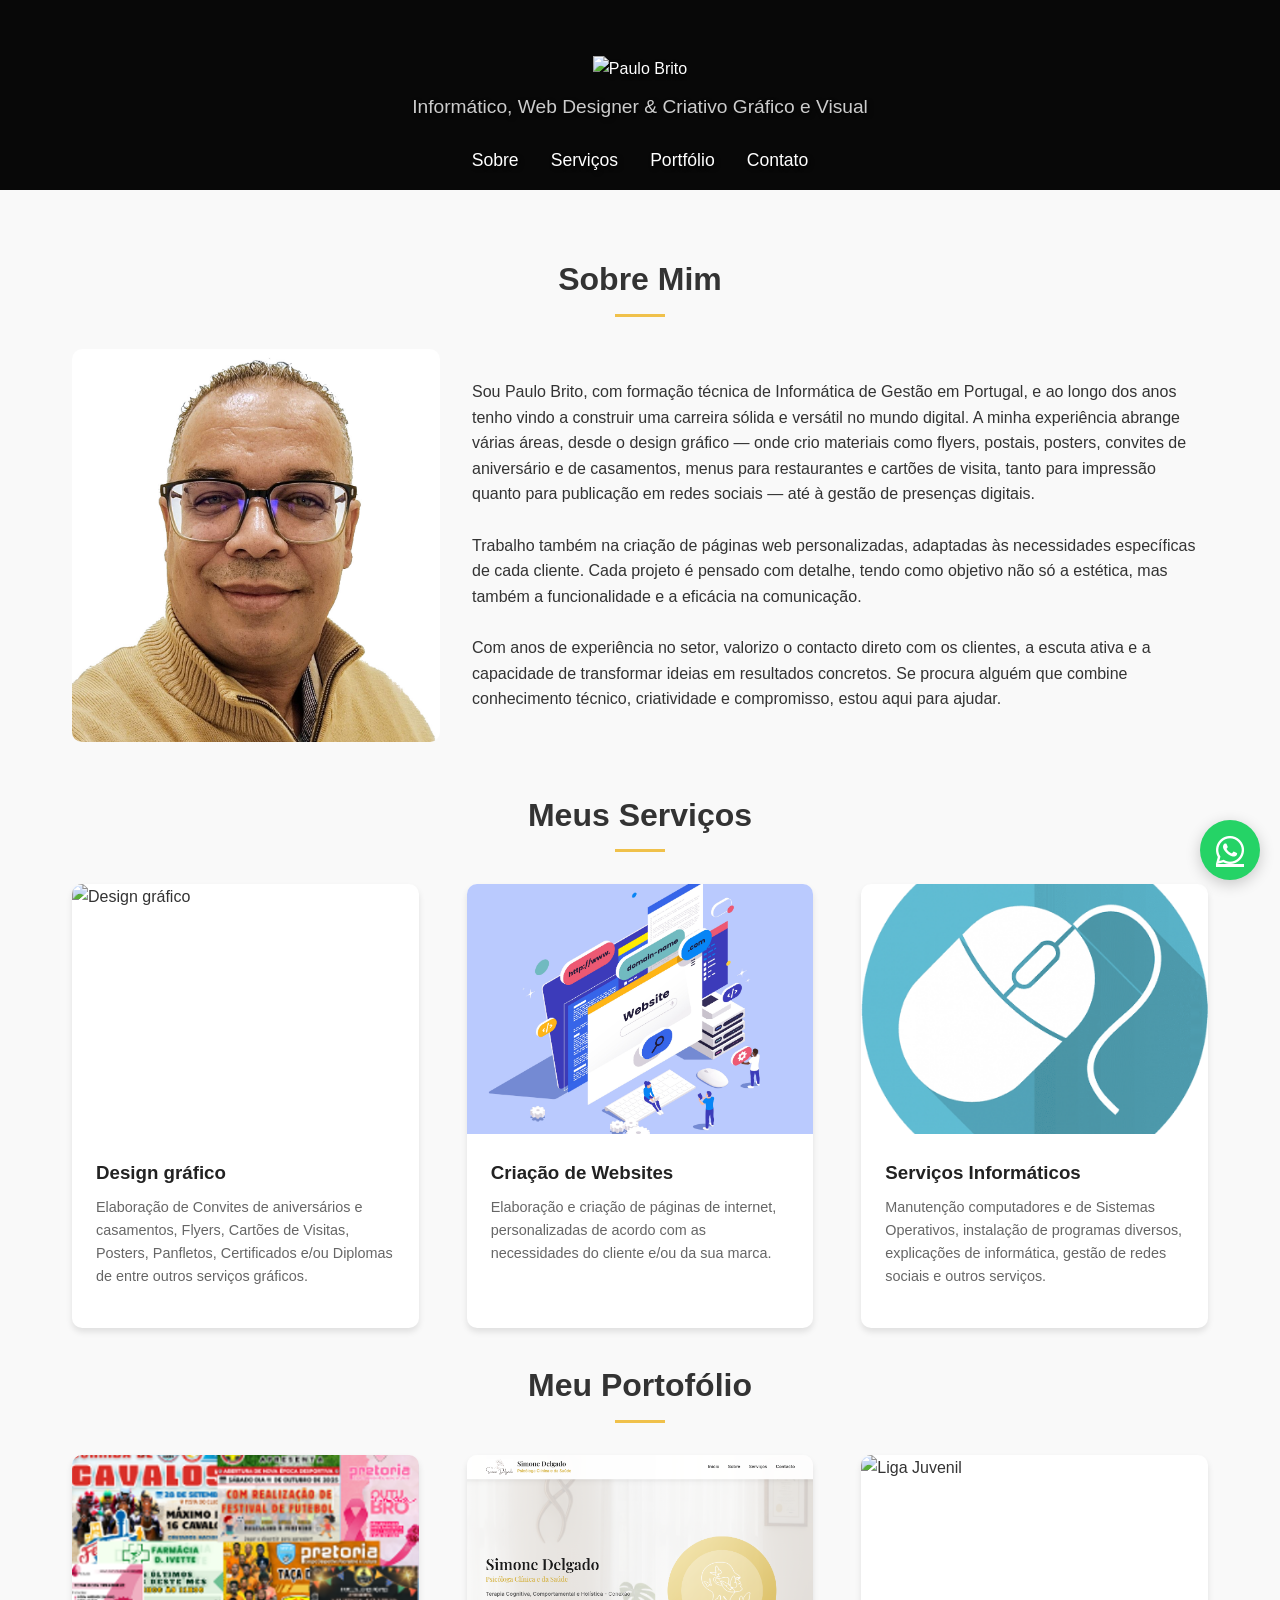
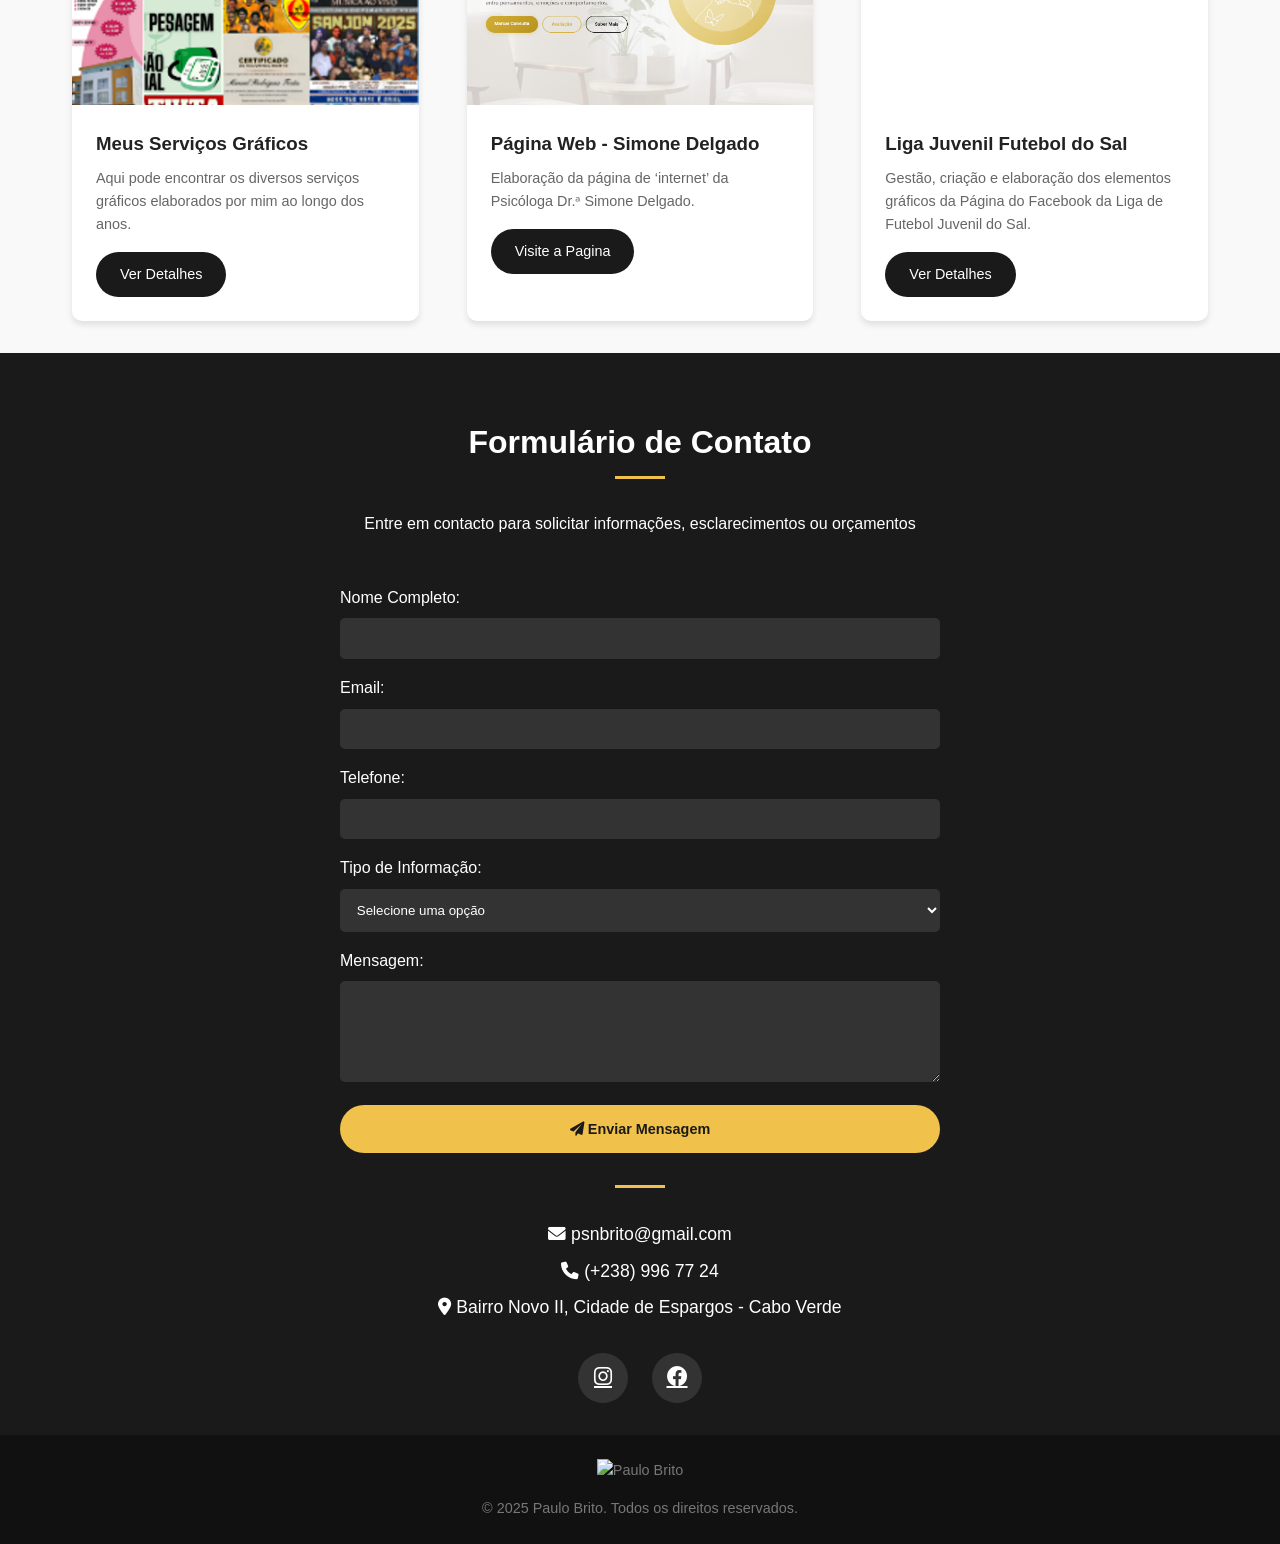
==== index.html @ 71ac5708 "Add files via upload" ====
<!DOCTYPE html>
<html lang="pt-BR">
<head>
    <link rel="icon" type="image/png" href="image/Logo PB Branco.png">
    <meta charset="UTF-8">
    <meta name="viewport" content="width=device-width, initial-scale=1.0">
    <title>Paulo Brito - Técnico de informática</title>
    <link rel="stylesheet" href="https://cdnjs.cloudflare.com/ajax/libs/font-awesome/6.0.0-beta3/css/all.min.css">
    <style>
        * {
            margin: 0;
            padding: 0;
            box-sizing: border-box;
        }

        body {
            font-family: 'Segoe UI', Tahoma, Geneva, Verdana, sans-serif;
            line-height: 1.6;
            color: #333;
            background-color: #f9f9f9;
        }

        header {
            background-color: #1a1a1a;
            color: #fff;
            padding: 1rem 0;
            text-align: center;
			background-image: linear-gradient(rgba(0,0,0,0.7), rgba(0,0,0,0.7)), url('https://images.unsplash.com/photo-1517180102446-f3ece451e9d8?ixlib=rb-4.0.3&auto=format&fit=crop&w=1920&q=80');
			background-size: cover;
			background-position: center;
			background-attachment: fixed;
			background-repeat: no-repeat;
        }

        .header-content {
            max-width: 1200px;
            margin: 0 auto;
            padding: 0 1rem;
		    position: relative;
			z-index: 2;
			text-shadow: 2px 2px 4px rgba(0,0,0,0.8);
        }
		/* Estilos adicionais para o formulário */
			.contact-form input:focus,
			.contact-form select:focus,
			.contact-form textarea:focus {
			outline: 2px solid #f0c14b;
			background-color: #444 !important;
		}

		.contact-form button:hover {
			background-color: #e0b143 !important;
			transform: translateY(-2px);
			transition: all 0.3s ease;
		}

		/* Mensagem de sucesso do Formspree */
		.formspree-success {
			background-color: #4CAF50;
			color: white;
			padding: 1rem;
			border-radius: 5px;
			margin-top: 1rem;
		}
        h1 {
            font-size: 2.5rem;
            margin-bottom: 0.5rem;
            font-weight: 300;
            letter-spacing: 2px;
        }

        .subtitle {
            font-size: 1.2rem;
            color: #ccc;
            margin-bottom: 1.5rem;
        }

        nav ul {
            display: flex;
            justify-content: center;
            list-style: none;
            gap: 2rem;
        }

        nav a {
            color: #fff;
            text-decoration: none;
            font-size: 1.1rem;
            transition: color 0.3s;
        }

        nav a:hover {
            color: #f0c14b;
        }

        .container {
            max-width: 1200px;
            margin: 0 auto;
            padding: 2rem;
        }

        .section-title {
            text-align: center;
            font-size: 2rem;
            margin: 2rem 0 2rem;
            position: relative;
        }

        .section-title:after {
            content: '';
            display: block;
            width: 50px;
            height: 3px;
            background-color: #f0c14b;
            margin: 0.5rem auto;
        }

        .about-section {
            display: flex;
            align-items: center;
            gap: 2rem;
            margin-bottom: 3rem;
        }

        .about-image {
            flex: 1;
            border-radius: 10px;
            overflow: hidden;
        }

        .about-image img {
            width: 125%;
            height: auto;
            display: block;
        }

        .about-text {
            flex: 2;
        }
		
		.portfolio-grid {
            display: grid;
            grid-template-columns: repeat(auto-fill, minmax(300px, 1fr));
            gap: 3rem;
        }

        .portfolio-item {
            background-color: #fff;
            border-radius: 10px;
            overflow: hidden;
            box-shadow: 0 4px 6px rgba(0, 0, 0, 0.1);
            transition: transform 0.3s;
        }

        .portfolio-item:hover {
            transform: translateY(-5px);
        }

        .portfolio-image {
            height: 250px;
            overflow: hidden;
        }

        .portfolio-image img {
            width: 100%;
            height: 100%;
            object-fit: cover;
            transition: transform 0.5s;
        }

        .portfolio-item:hover .portfolio-image img {
            transform: scale(1.05);
        }

        .portfolio-info {
            padding: 1.5rem;
        }

        .portfolio-info h3 {
            margin-bottom: 0.5rem;
            color: #222;
        }

        .portfolio-info p {
            color: #666;
            font-size: 0.9rem;
            margin-bottom: 1rem;
        }

        .btn {
            display: inline-block;
            background-color: #1a1a1a;
            color: #fff;
            padding: 0.7rem 1.5rem;
            border-radius: 50px;
            text-decoration: none;
            font-size: 0.9rem;
            transition: background-color 0.3s;
        }

        .btn:hover {
            background-color: #f0c14b;
        }

        .contact-section {
            background-color: #1a1a1a;
            color: #fff;
            padding: 0rem 0;
            text-align: center;
        }

        .contact-info {
            margin-bottom: 2rem;
        }

        .contact-info p {
            margin-bottom: 0.5rem;
            font-size: 1.1rem;
        }

        .social-links {
            display: flex;
            justify-content: center;
            gap: 1.5rem;
            margin-top: 1.5rem;
        }

        .social-links a {
            display: inline-flex;
            align-items: center;
            justify-content: center;
            width: 50px;
            height: 50px;
            border-radius: 50%;
            background-color: #333;
            color: #fff;
            font-size: 1.3rem;
            transition: background-color 0.3s, transform 0.3s;
        }

        .social-links a:hover {
            background-color: #f0c14b;
            transform: translateY(-3px);
        }
		
        /* WhatsApp Float */
        .whatsapp-float {
            position: fixed;
            bottom: 20px;
            right: 20px;
            background: #25d366;
            color: white;
            width: 60px;
            height: 60px;
            border-radius: 50%;
            display: flex;
            align-items: center;
            justify-content: center;
            font-size: 2rem;
            box-shadow: 0 4px 15px rgba(0,0,0,0.2);
            transition: all 0.3s ease;
            z-index: 999;
        }
        
        .whatsapp-float:hover {
            transform: scale(1.1);
            box-shadow: 0 6px 20px rgba(0,0,0,0.3);
        }
        footer {
            background-color: #111;
            color: #777;
            text-align: center;
            padding: 1.5rem 0;
            font-size: 0.9rem;
        }

        @media (max-width: 768px) {
            .about-section {
                flex-direction: column;
            }

            nav ul {
                flex-direction: column;
                gap: 1rem;
            }

            .portfolio-grid {
                grid-template-columns: 1fr;
            }
        }

        /* Modal para imagens */
        .modal {
            display: none;
            position: fixed;
            z-index: 1000;
            left: 0;
            top: 0;
            width: 100%;
            height: 100%;
            background-color: rgba(0, 0, 0, 0.9);
        }

        .modal-content {
            margin: auto;
            display: block;
            max-width: 80%;
            max-height: 80%;
        }

        .close {
            position: absolute;
            top: 15px;
            right: 35px;
            color: #f1f1f1;
            font-size: 40px;
            font-weight: bold;
            cursor: pointer;
        }
		
    </style>
</head>
<body>
    <header>
		<div style="height: 40px;"></div>
        <div class="header-content">
           <img src="image/Logo PB Branco.png" alt="Paulo Brito" style="height: 200px; margin-bottom: 10px;">
            <p class="subtitle">Informático, Web Designer & Criativo Gráfico e Visual</p>
            <nav>
                <ul>
                    <li><a href="#about">Sobre</a></li>
                    <li><a href="#Serviços">Serviços</a></li>					
                    <li><a href="#portfolio">Portfólio</a></li>
                    <li><a href="#contact">Contato</a></li>
                </ul>
            </nav>
        </div>
    </header>

    <div class="container">
        <section id="about">
            <h2 class="section-title">Sobre Mim</h2>
            <div class="about-section">
                <div class="about-image">
                    <img src="image/paulo.jpg" alt="Paulo Brito">
                </div>
                <div class="about-text">
                    <p>Sou Paulo Brito, com formação técnica de Informática de Gestão em Portugal, e ao longo dos anos tenho vindo a construir uma carreira sólida e versátil no mundo digital. A minha experiência abrange várias áreas, desde o design gráfico — onde crio materiais como flyers, postais, posters, convites de aniversário e de casamentos, menus para restaurantes e cartões de visita, tanto para impressão quanto para publicação em redes sociais — até à gestão de presenças digitais.</p></br> 
                    <p>Trabalho também na criação de páginas web personalizadas, adaptadas às necessidades específicas de cada cliente. Cada projeto é pensado com detalhe, tendo como objetivo não só a estética, mas também a funcionalidade e a eficácia na comunicação.</p></br> 
                    <p>Com anos de experiência no setor, valorizo o contacto direto com os clientes, a escuta ativa e a capacidade de transformar ideias em resultados concretos. Se procura alguém que combine conhecimento técnico, criatividade e compromisso, estou aqui para ajudar.</p>
                </div>
            </div>
        </section>
		
        <section id="Serviços">
            <h2 class="section-title">Meus Serviços</h2>
            <div class="portfolio-grid">
                <!-- Item 1 -->
                <div class="portfolio-item">
                    <div class="portfolio-image">
                        <img src="image/Design.png" alt="Design gráfico" class="portfolio-img">
                    </div>
                    <div class="portfolio-info">
                        <h3>Design gráfico</h3>
                        <p>Elaboração de Convites de aniversários e casamentos, Flyers, Cartões de Visitas, Posters, Panfletos, Certificados e/ou Diplomas de entre outros serviços gráficos.</p>
                    </div>
                </div>

                <!-- Item 2  -->
                <div class="portfolio-item">
                    <div class="portfolio-image">
                        <img src="image/webpages.jpg" alt="Páginas Web" class="portfolio-img">
                    </div>
                    <div class="portfolio-info">
                        <h3>Criação de Websites</h3>
                        <p>Elaboração e criação de páginas de internet, personalizadas de acordo com as necessidades do cliente e/ou da sua marca.</p>
                    </div>
                </div>

                <!-- Item 3  -->
                <div class="portfolio-item">
                    <div class="portfolio-image">
                        <img src="image/inforservice.png" alt="Serviços Informáticos" class="portfolio-img">
                    </div>
                    <div class="portfolio-info">
                        <h3>Serviços Informáticos</h3>
                        <p>Manutenção computadores e de Sistemas Operativos, instalação de programas diversos, explicações de informática, gestão de redes sociais e outros serviços.</p>
                    </div>
                </div>
            </div> 
        </section>	

		<section id="portfolio">
            <h2 class="section-title">Meu Portofólio</h2>
            <div class="portfolio-grid">
                <!-- Item 1  -->
                <div class="portfolio-item">
                    <div class="portfolio-image">
                        <img src="image/grafismopb.png" alt="Meus trabalhos" class="portfolio-img">
                    </div>
                    <div class="portfolio-info">
                        <h3>Meus Serviços Gráficos</h3>
                        <p>Aqui pode encontrar os diversos serviços gráficos elaborados por mim ao longo dos anos.</p>
                        <a href="portofolio.html?id=portofolio" class="btn">Ver Detalhes</a>
                    </div>
                </div>

                <!-- Item 2  -->
                <div class="portfolio-item">
                    <div class="portfolio-image">
                        <img src="image/websimone.png" alt="Simone Delgado" class="portfolio-img">
                    </div>
                    <div class="portfolio-info">
                        <h3>Página Web - Simone Delgado</h3>
                        <p>Elaboração da página de ‘internet’ da Psicóloga Dr.ᵃ Simone Delgado.</p>
                        <a href="https://simonedelgado.cv/" class="btn">Visite a Pagina</a>
                    </div>
                </div>

                <!-- Item 3  -->
                <div class="portfolio-item">
                    <div class="portfolio-image">
                        <img src="image/Logo Liga.jpg" alt="Liga Juvenil" class="portfolio-img">
                    </div>
                    <div class="portfolio-info">
                        <h3>Liga Juvenil Futebol do Sal</h3>
                        <p>Gestão, criação e elaboração dos elementos gráficos da Página do Facebook da Liga de Futebol Juvenil do Sal.</p>
                        <a href="https://www.facebook.com/ligafuteboljuvenilsal" class="btn">Ver Detalhes</a>
                    </div>
                </div>
            </div> 
        </section>
    </div>

	<section id="contact" class="contact-section">
        <div class="container">
            <h2 class="section-title">Formulário de Contato</h2>
            <p class="section-subtitle">Entre em contacto para solicitar informações, esclarecimentos ou orçamentos</p>			
		<div class="contact-form" style="margin-top: 3rem; max-width: 600px; margin-left: auto; margin-right: auto;">
		<form action="https://formspree.io/f/myzndnkz" method="POST">
			<div class="form-group" style="margin-bottom: 1rem; text-align: left;">
				<label for="nome" style="display: block; margin-bottom: 0.5rem; color: #fff;">Nome Completo:</label>
				<input type="text" id="nome" name="nome" required style="width: 100%; padding: 0.8rem; border: none; border-radius: 5px; background-color: #333; color: #fff;">
			</div>

			<div class="form-group" style="margin-bottom: 1rem; text-align: left;">
				<label for="email" style="display: block; margin-bottom: 0.5rem; color: #fff;">Email:</label>
				<input type="email" id="email" name="email" required style="width: 100%; padding: 0.8rem; border: none; border-radius: 5px; background-color: #333; color: #fff;">
			</div>
			
			<div class="form-group" style="margin-bottom: 1rem; text-align: left;">
				<label for="telefone" style="display: block; margin-bottom: 0.5rem; color: #fff;">Telefone:</label>
				<input type="tel" id="telefone" name="telefone" 
					   required 
					   style="width: 100%; padding: 0.8rem; border: none; border-radius: 5px; background-color: #333; color: #fff;">
			</div>

			<div class="form-group" style="margin-bottom: 1rem; text-align: left;">
				<label for="tipo" style="display: block; margin-bottom: 0.5rem; color: #fff;">Tipo de Informação:</label>
				<select id="tipo" name="tipo" required style="width: 100%; padding: 0.8rem; border: none; border-radius: 5px; background-color: #333; color: #fff;">
					<option value="">Selecione uma opção</option>
					<option value="Design Gráfico">Design Gráfico</option>
					<option value="Webpages Design">Webpages Design</option>
					<option value="Serviços Informáticos">Serviços Informáticos</option>
					<option value="Outros">Outros</option>
				</select>
			</div>

			<div class="form-group" style="margin-bottom: 1rem; text-align: left;">
				<label for="mensagem" style="display: block; margin-bottom: 0.5rem; color: #fff;">Mensagem:</label>
				<textarea id="mensagem" name="mensagem" required rows="5" style="width: 100%; padding: 0.8rem; border: none; border-radius: 5px; background-color: #333; color: #fff; resize: vertical;"></textarea>
			</div>

			<button type="submit" class="btn" style="background-color: #f0c14b; color: #1a1a1a; border: none; cursor: pointer; font-weight: bold; width: 100%; padding: 1rem;">
				<i class="fas fa-paper-plane"></i> Enviar Mensagem
			</button>
		</form>
		<h2 class="section-title"></h2>
            <div class="contact-info">
                <p><i class="fas fa-envelope"></i> psnbrito@gmail.com</p>
                <p><i class="fas fa-phone"></i> (+238) 996 77 24</p>
                <p><i class="fas fa-map-marker-alt"></i> Bairro Novo II, Cidade de Espargos - Cabo Verde</p>
            </div>
            <div class="social-links">
                <a href="https://instagram.com/__paulo_brito__" title="Instagram"><i class="fab fa-instagram"></i></a>
                <a href="https://www.facebook.com/britopaulo23" title="Facebook"><i class="fab fa-facebook"></i></a>
	</div>
        </div>
    </section>	
	
    <footer>
        <img src="image/Logo PB Branco.png" alt="Paulo Brito" style="height: 40px; margin-bottom: 15px;">
        <p>&copy; 2025 Paulo Brito. Todos os direitos reservados.</p>
    </footer>
	
    <!-- WhatsApp Float -->
    <a href="https://wa.me/+2389967724" class="whatsapp-float" target="_blank" aria-label="WhatsApp">
        <i class="fab fa-whatsapp"></i>
    </a>

    <!-- Modal para ampliar imagens -->
    <div id="imageModal" class="modal">
        <span class="close">&times;</span>
        <img class="modal-content" id="modalImage">
    </div>

    <script>
        // Modal para ampliar imagens
        const modal = document.getElementById("imageModal");
        const modalImg = document.getElementById("modalImage");
        const portfolioImages = document.querySelectorAll(".portfolio-img");
        const closeBtn = document.getElementsByClassName("close")[0];

        portfolioImages.forEach(img => {
            img.addEventListener("click", function() {
                modal.style.display = "block";
                modalImg.src = this.src;
            });
        });

        closeBtn.addEventListener("click", function() {
            modal.style.display = "none";
        });

        // Fechar modal clicando fora da imagem
        window.addEventListener("click", function(event) {
            if (event.target == modal) {
                modal.style.display = "none";
            }
        });

        // Smooth scroll para navegação
        document.querySelectorAll('a[href^="#"]').forEach(anchor => {
            anchor.addEventListener('click', function (e) {
                e.preventDefault();
                document.querySelector(this.getAttribute('href')).scrollIntoView({
                    behavior: 'smooth'
                });
            });
        });
    </script>
</body>
</html>
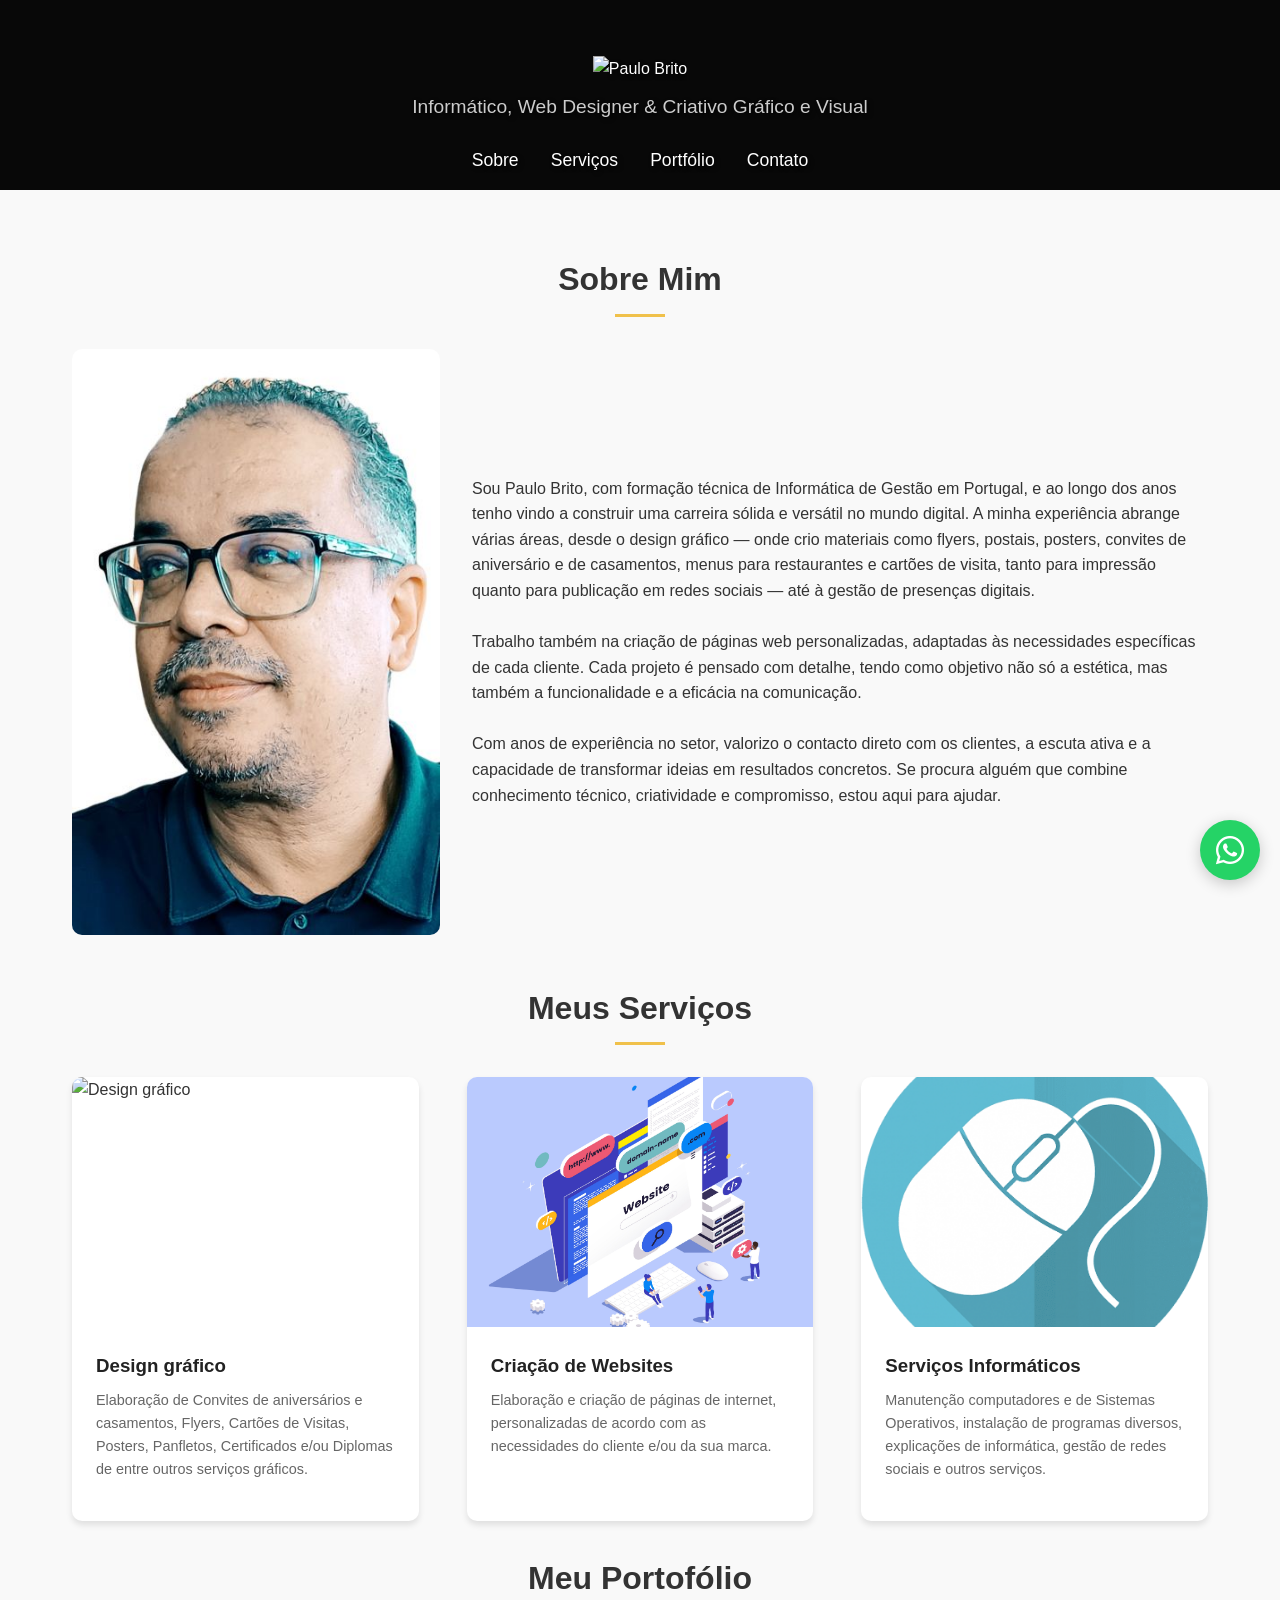
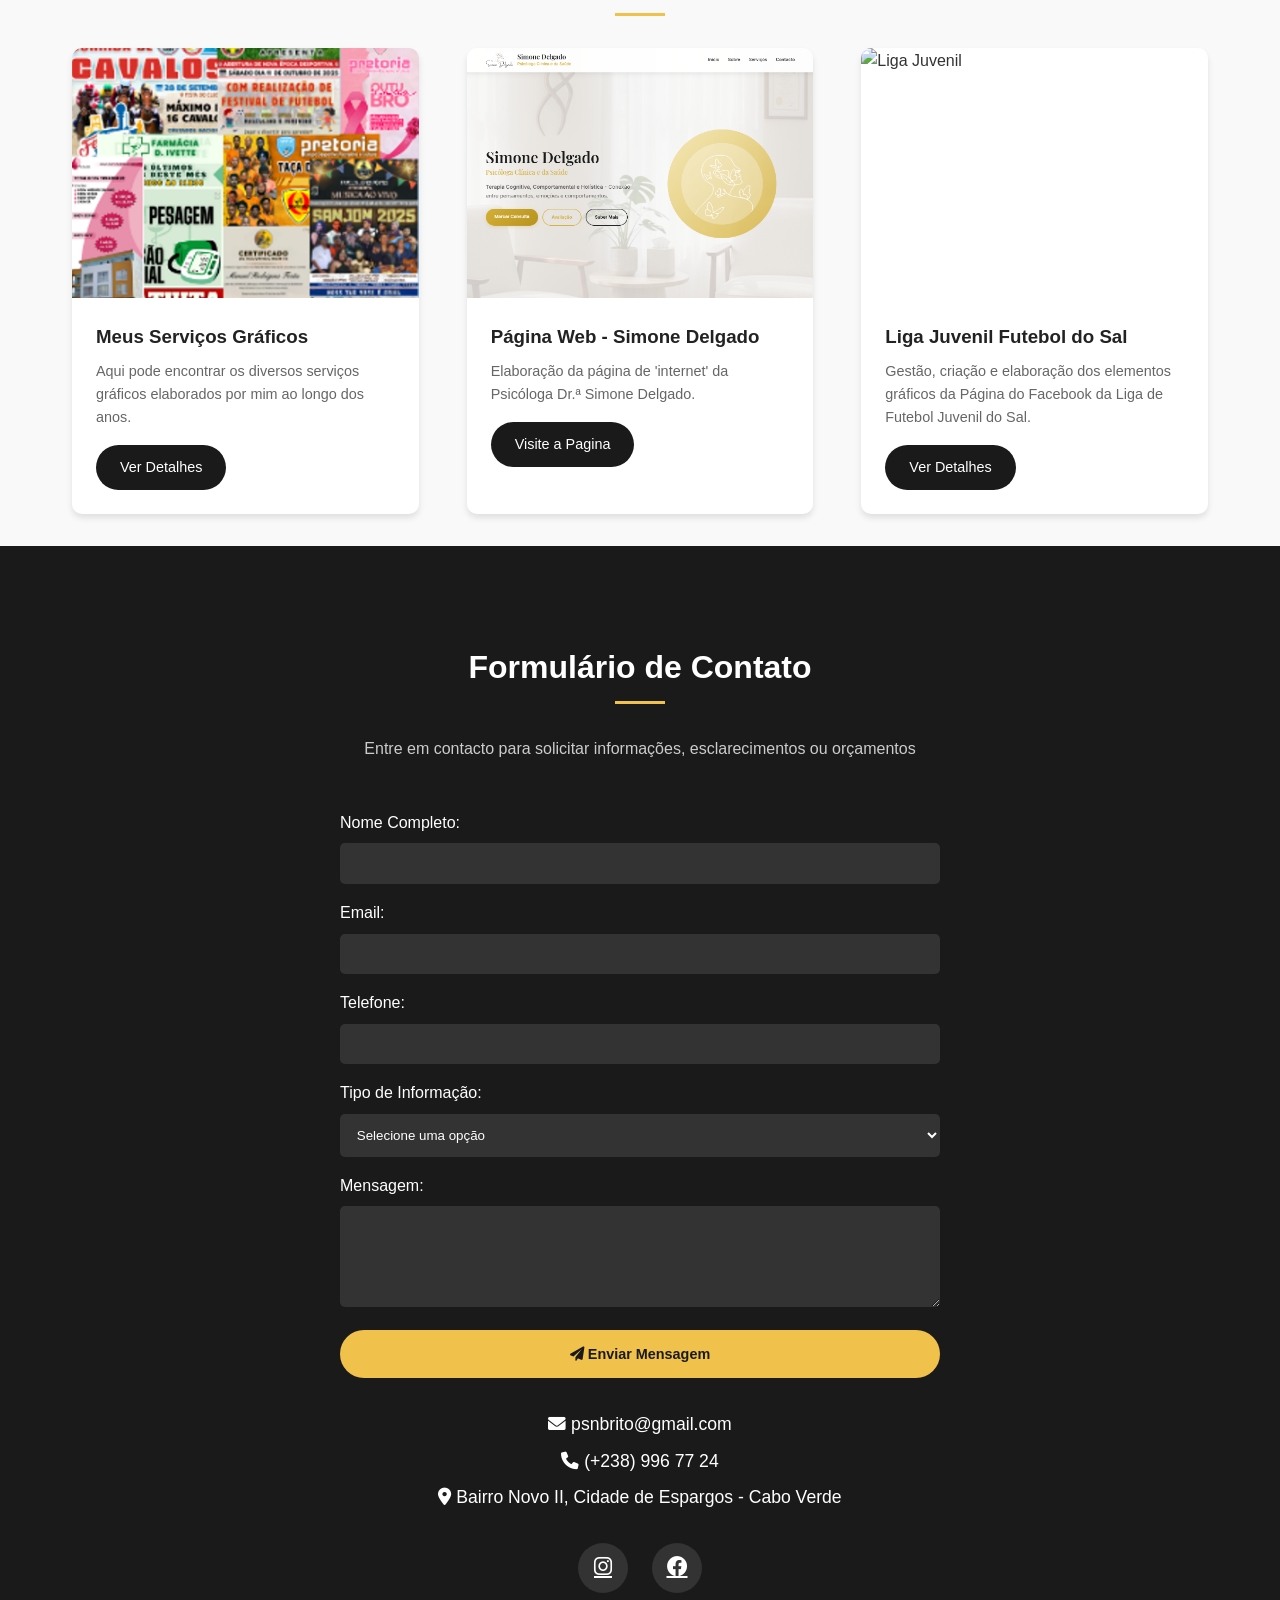
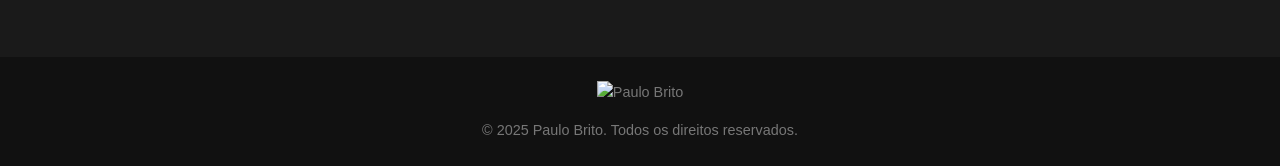
==== commit 83af00e2: "Add files via upload" ====
--- a/index.html
+++ b/index.html
@@ -1,543 +1,190 @@
-<!DOCTYPE html>
-<html lang="pt-BR">
-<head>
-    <link rel="icon" type="image/png" href="image/Logo PB Branco.png">
-    <meta charset="UTF-8">
-    <meta name="viewport" content="width=device-width, initial-scale=1.0">
-    <title>Paulo Brito - Técnico de informática</title>
-    <link rel="stylesheet" href="https://cdnjs.cloudflare.com/ajax/libs/font-awesome/6.0.0-beta3/css/all.min.css">
-    <style>
-        * {
-            margin: 0;
-            padding: 0;
-            box-sizing: border-box;
-        }
-
-        body {
-            font-family: 'Segoe UI', Tahoma, Geneva, Verdana, sans-serif;
-            line-height: 1.6;
-            color: #333;
-            background-color: #f9f9f9;
-        }
-
-        header {
-            background-color: #1a1a1a;
-            color: #fff;
-            padding: 1rem 0;
-            text-align: center;
-			background-image: linear-gradient(rgba(0,0,0,0.7), rgba(0,0,0,0.7)), url('https://images.unsplash.com/photo-1517180102446-f3ece451e9d8?ixlib=rb-4.0.3&auto=format&fit=crop&w=1920&q=80');
-			background-size: cover;
-			background-position: center;
-			background-attachment: fixed;
-			background-repeat: no-repeat;
-        }
-
-        .header-content {
-            max-width: 1200px;
-            margin: 0 auto;
-            padding: 0 1rem;
-		    position: relative;
-			z-index: 2;
-			text-shadow: 2px 2px 4px rgba(0,0,0,0.8);
-        }
-		/* Estilos adicionais para o formulário */
-			.contact-form input:focus,
-			.contact-form select:focus,
-			.contact-form textarea:focus {
-			outline: 2px solid #f0c14b;
-			background-color: #444 !important;
-		}
-
-		.contact-form button:hover {
-			background-color: #e0b143 !important;
-			transform: translateY(-2px);
-			transition: all 0.3s ease;
-		}
-
-		/* Mensagem de sucesso do Formspree */
-		.formspree-success {
-			background-color: #4CAF50;
-			color: white;
-			padding: 1rem;
-			border-radius: 5px;
-			margin-top: 1rem;
-		}
-        h1 {
-            font-size: 2.5rem;
-            margin-bottom: 0.5rem;
-            font-weight: 300;
-            letter-spacing: 2px;
-        }
-
-        .subtitle {
-            font-size: 1.2rem;
-            color: #ccc;
-            margin-bottom: 1.5rem;
-        }
-
-        nav ul {
-            display: flex;
-            justify-content: center;
-            list-style: none;
-            gap: 2rem;
-        }
-
-        nav a {
-            color: #fff;
-            text-decoration: none;
-            font-size: 1.1rem;
-            transition: color 0.3s;
-        }
-
-        nav a:hover {
-            color: #f0c14b;
-        }
-
-        .container {
-            max-width: 1200px;
-            margin: 0 auto;
-            padding: 2rem;
-        }
-
-        .section-title {
-            text-align: center;
-            font-size: 2rem;
-            margin: 2rem 0 2rem;
-            position: relative;
-        }
-
-        .section-title:after {
-            content: '';
-            display: block;
-            width: 50px;
-            height: 3px;
-            background-color: #f0c14b;
-            margin: 0.5rem auto;
-        }
-
-        .about-section {
-            display: flex;
-            align-items: center;
-            gap: 2rem;
-            margin-bottom: 3rem;
-        }
-
-        .about-image {
-            flex: 1;
-            border-radius: 10px;
-            overflow: hidden;
-        }
-
-        .about-image img {
-            width: 125%;
-            height: auto;
-            display: block;
-        }
-
-        .about-text {
-            flex: 2;
-        }
-		
-		.portfolio-grid {
-            display: grid;
-            grid-template-columns: repeat(auto-fill, minmax(300px, 1fr));
-            gap: 3rem;
-        }
-
-        .portfolio-item {
-            background-color: #fff;
-            border-radius: 10px;
-            overflow: hidden;
-            box-shadow: 0 4px 6px rgba(0, 0, 0, 0.1);
-            transition: transform 0.3s;
-        }
-
-        .portfolio-item:hover {
-            transform: translateY(-5px);
-        }
-
-        .portfolio-image {
-            height: 250px;
-            overflow: hidden;
-        }
-
-        .portfolio-image img {
-            width: 100%;
-            height: 100%;
-            object-fit: cover;
-            transition: transform 0.5s;
-        }
-
-        .portfolio-item:hover .portfolio-image img {
-            transform: scale(1.05);
-        }
-
-        .portfolio-info {
-            padding: 1.5rem;
-        }
-
-        .portfolio-info h3 {
-            margin-bottom: 0.5rem;
-            color: #222;
-        }
-
-        .portfolio-info p {
-            color: #666;
-            font-size: 0.9rem;
-            margin-bottom: 1rem;
-        }
-
-        .btn {
-            display: inline-block;
-            background-color: #1a1a1a;
-            color: #fff;
-            padding: 0.7rem 1.5rem;
-            border-radius: 50px;
-            text-decoration: none;
-            font-size: 0.9rem;
-            transition: background-color 0.3s;
-        }
-
-        .btn:hover {
-            background-color: #f0c14b;
-        }
-
-        .contact-section {
-            background-color: #1a1a1a;
-            color: #fff;
-            padding: 0rem 0;
-            text-align: center;
-        }
-
-        .contact-info {
-            margin-bottom: 2rem;
-        }
-
-        .contact-info p {
-            margin-bottom: 0.5rem;
-            font-size: 1.1rem;
-        }
-
-        .social-links {
-            display: flex;
-            justify-content: center;
-            gap: 1.5rem;
-            margin-top: 1.5rem;
-        }
-
-        .social-links a {
-            display: inline-flex;
-            align-items: center;
-            justify-content: center;
-            width: 50px;
-            height: 50px;
-            border-radius: 50%;
-            background-color: #333;
-            color: #fff;
-            font-size: 1.3rem;
-            transition: background-color 0.3s, transform 0.3s;
-        }
-
-        .social-links a:hover {
-            background-color: #f0c14b;
-            transform: translateY(-3px);
-        }
-		
-        /* WhatsApp Float */
-        .whatsapp-float {
-            position: fixed;
-            bottom: 20px;
-            right: 20px;
-            background: #25d366;
-            color: white;
-            width: 60px;
-            height: 60px;
-            border-radius: 50%;
-            display: flex;
-            align-items: center;
-            justify-content: center;
-            font-size: 2rem;
-            box-shadow: 0 4px 15px rgba(0,0,0,0.2);
-            transition: all 0.3s ease;
-            z-index: 999;
-        }
-        
-        .whatsapp-float:hover {
-            transform: scale(1.1);
-            box-shadow: 0 6px 20px rgba(0,0,0,0.3);
-        }
-        footer {
-            background-color: #111;
-            color: #777;
-            text-align: center;
-            padding: 1.5rem 0;
-            font-size: 0.9rem;
-        }
-
-        @media (max-width: 768px) {
-            .about-section {
-                flex-direction: column;
-            }
-
-            nav ul {
-                flex-direction: column;
-                gap: 1rem;
-            }
-
-            .portfolio-grid {
-                grid-template-columns: 1fr;
-            }
-        }
-
-        /* Modal para imagens */
-        .modal {
-            display: none;
-            position: fixed;
-            z-index: 1000;
-            left: 0;
-            top: 0;
-            width: 100%;
-            height: 100%;
-            background-color: rgba(0, 0, 0, 0.9);
-        }
-
-        .modal-content {
-            margin: auto;
-            display: block;
-            max-width: 80%;
-            max-height: 80%;
-        }
-
-        .close {
-            position: absolute;
-            top: 15px;
-            right: 35px;
-            color: #f1f1f1;
-            font-size: 40px;
-            font-weight: bold;
-            cursor: pointer;
-        }
-		
-    </style>
-</head>
-<body>
-    <header>
-		<div style="height: 40px;"></div>
-        <div class="header-content">
-           <img src="image/Logo PB Branco.png" alt="Paulo Brito" style="height: 200px; margin-bottom: 10px;">
-            <p class="subtitle">Informático, Web Designer & Criativo Gráfico e Visual</p>
-            <nav>
-                <ul>
-                    <li><a href="#about">Sobre</a></li>
-                    <li><a href="#Serviços">Serviços</a></li>					
-                    <li><a href="#portfolio">Portfólio</a></li>
-                    <li><a href="#contact">Contato</a></li>
-                </ul>
-            </nav>
-        </div>
-    </header>
-
-    <div class="container">
-        <section id="about">
-            <h2 class="section-title">Sobre Mim</h2>
-            <div class="about-section">
-                <div class="about-image">
-                    <img src="image/paulo.jpg" alt="Paulo Brito">
-                </div>
-                <div class="about-text">
-                    <p>Sou Paulo Brito, com formação técnica de Informática de Gestão em Portugal, e ao longo dos anos tenho vindo a construir uma carreira sólida e versátil no mundo digital. A minha experiência abrange várias áreas, desde o design gráfico — onde crio materiais como flyers, postais, posters, convites de aniversário e de casamentos, menus para restaurantes e cartões de visita, tanto para impressão quanto para publicação em redes sociais — até à gestão de presenças digitais.</p></br> 
-                    <p>Trabalho também na criação de páginas web personalizadas, adaptadas às necessidades específicas de cada cliente. Cada projeto é pensado com detalhe, tendo como objetivo não só a estética, mas também a funcionalidade e a eficácia na comunicação.</p></br> 
-                    <p>Com anos de experiência no setor, valorizo o contacto direto com os clientes, a escuta ativa e a capacidade de transformar ideias em resultados concretos. Se procura alguém que combine conhecimento técnico, criatividade e compromisso, estou aqui para ajudar.</p>
-                </div>
-            </div>
-        </section>
-		
-        <section id="Serviços">
-            <h2 class="section-title">Meus Serviços</h2>
-            <div class="portfolio-grid">
-                <!-- Item 1 -->
-                <div class="portfolio-item">
-                    <div class="portfolio-image">
-                        <img src="image/Design.png" alt="Design gráfico" class="portfolio-img">
-                    </div>
-                    <div class="portfolio-info">
-                        <h3>Design gráfico</h3>
-                        <p>Elaboração de Convites de aniversários e casamentos, Flyers, Cartões de Visitas, Posters, Panfletos, Certificados e/ou Diplomas de entre outros serviços gráficos.</p>
-                    </div>
-                </div>
-
-                <!-- Item 2  -->
-                <div class="portfolio-item">
-                    <div class="portfolio-image">
-                        <img src="image/webpages.jpg" alt="Páginas Web" class="portfolio-img">
-                    </div>
-                    <div class="portfolio-info">
-                        <h3>Criação de Websites</h3>
-                        <p>Elaboração e criação de páginas de internet, personalizadas de acordo com as necessidades do cliente e/ou da sua marca.</p>
-                    </div>
-                </div>
-
-                <!-- Item 3  -->
-                <div class="portfolio-item">
-                    <div class="portfolio-image">
-                        <img src="image/inforservice.png" alt="Serviços Informáticos" class="portfolio-img">
-                    </div>
-                    <div class="portfolio-info">
-                        <h3>Serviços Informáticos</h3>
-                        <p>Manutenção computadores e de Sistemas Operativos, instalação de programas diversos, explicações de informática, gestão de redes sociais e outros serviços.</p>
-                    </div>
-                </div>
-            </div> 
-        </section>	
-
-		<section id="portfolio">
-            <h2 class="section-title">Meu Portofólio</h2>
-            <div class="portfolio-grid">
-                <!-- Item 1  -->
-                <div class="portfolio-item">
-                    <div class="portfolio-image">
-                        <img src="image/grafismopb.png" alt="Meus trabalhos" class="portfolio-img">
-                    </div>
-                    <div class="portfolio-info">
-                        <h3>Meus Serviços Gráficos</h3>
-                        <p>Aqui pode encontrar os diversos serviços gráficos elaborados por mim ao longo dos anos.</p>
-                        <a href="portofolio.html?id=portofolio" class="btn">Ver Detalhes</a>
-                    </div>
-                </div>
-
-                <!-- Item 2  -->
-                <div class="portfolio-item">
-                    <div class="portfolio-image">
-                        <img src="image/websimone.png" alt="Simone Delgado" class="portfolio-img">
-                    </div>
-                    <div class="portfolio-info">
-                        <h3>Página Web - Simone Delgado</h3>
-                        <p>Elaboração da página de ‘internet’ da Psicóloga Dr.ᵃ Simone Delgado.</p>
-                        <a href="https://simonedelgado.cv/" class="btn">Visite a Pagina</a>
-                    </div>
-                </div>
-
-                <!-- Item 3  -->
-                <div class="portfolio-item">
-                    <div class="portfolio-image">
-                        <img src="image/Logo Liga.jpg" alt="Liga Juvenil" class="portfolio-img">
-                    </div>
-                    <div class="portfolio-info">
-                        <h3>Liga Juvenil Futebol do Sal</h3>
-                        <p>Gestão, criação e elaboração dos elementos gráficos da Página do Facebook da Liga de Futebol Juvenil do Sal.</p>
-                        <a href="https://www.facebook.com/ligafuteboljuvenilsal" class="btn">Ver Detalhes</a>
-                    </div>
-                </div>
-            </div> 
-        </section>
-    </div>
-
-	<section id="contact" class="contact-section">
-        <div class="container">
-            <h2 class="section-title">Formulário de Contato</h2>
-            <p class="section-subtitle">Entre em contacto para solicitar informações, esclarecimentos ou orçamentos</p>			
-		<div class="contact-form" style="margin-top: 3rem; max-width: 600px; margin-left: auto; margin-right: auto;">
-		<form action="https://formspree.io/f/myzndnkz" method="POST">
-			<div class="form-group" style="margin-bottom: 1rem; text-align: left;">
-				<label for="nome" style="display: block; margin-bottom: 0.5rem; color: #fff;">Nome Completo:</label>
-				<input type="text" id="nome" name="nome" required style="width: 100%; padding: 0.8rem; border: none; border-radius: 5px; background-color: #333; color: #fff;">
-			</div>
-
-			<div class="form-group" style="margin-bottom: 1rem; text-align: left;">
-				<label for="email" style="display: block; margin-bottom: 0.5rem; color: #fff;">Email:</label>
-				<input type="email" id="email" name="email" required style="width: 100%; padding: 0.8rem; border: none; border-radius: 5px; background-color: #333; color: #fff;">
-			</div>
-			
-			<div class="form-group" style="margin-bottom: 1rem; text-align: left;">
-				<label for="telefone" style="display: block; margin-bottom: 0.5rem; color: #fff;">Telefone:</label>
-				<input type="tel" id="telefone" name="telefone" 
-					   required 
-					   style="width: 100%; padding: 0.8rem; border: none; border-radius: 5px; background-color: #333; color: #fff;">
-			</div>
-
-			<div class="form-group" style="margin-bottom: 1rem; text-align: left;">
-				<label for="tipo" style="display: block; margin-bottom: 0.5rem; color: #fff;">Tipo de Informação:</label>
-				<select id="tipo" name="tipo" required style="width: 100%; padding: 0.8rem; border: none; border-radius: 5px; background-color: #333; color: #fff;">
-					<option value="">Selecione uma opção</option>
-					<option value="Design Gráfico">Design Gráfico</option>
-					<option value="Webpages Design">Webpages Design</option>
-					<option value="Serviços Informáticos">Serviços Informáticos</option>
-					<option value="Outros">Outros</option>
-				</select>
-			</div>
-
-			<div class="form-group" style="margin-bottom: 1rem; text-align: left;">
-				<label for="mensagem" style="display: block; margin-bottom: 0.5rem; color: #fff;">Mensagem:</label>
-				<textarea id="mensagem" name="mensagem" required rows="5" style="width: 100%; padding: 0.8rem; border: none; border-radius: 5px; background-color: #333; color: #fff; resize: vertical;"></textarea>
-			</div>
-
-			<button type="submit" class="btn" style="background-color: #f0c14b; color: #1a1a1a; border: none; cursor: pointer; font-weight: bold; width: 100%; padding: 1rem;">
-				<i class="fas fa-paper-plane"></i> Enviar Mensagem
-			</button>
-		</form>
-		<h2 class="section-title"></h2>
-            <div class="contact-info">
-                <p><i class="fas fa-envelope"></i> psnbrito@gmail.com</p>
-                <p><i class="fas fa-phone"></i> (+238) 996 77 24</p>
-                <p><i class="fas fa-map-marker-alt"></i> Bairro Novo II, Cidade de Espargos - Cabo Verde</p>
-            </div>
-            <div class="social-links">
-                <a href="https://instagram.com/__paulo_brito__" title="Instagram"><i class="fab fa-instagram"></i></a>
-                <a href="https://www.facebook.com/britopaulo23" title="Facebook"><i class="fab fa-facebook"></i></a>
-	</div>
-        </div>
-    </section>	
-	
-    <footer>
-        <img src="image/Logo PB Branco.png" alt="Paulo Brito" style="height: 40px; margin-bottom: 15px;">
-        <p>&copy; 2025 Paulo Brito. Todos os direitos reservados.</p>
-    </footer>
-	
-    <!-- WhatsApp Float -->
-    <a href="https://wa.me/+2389967724" class="whatsapp-float" target="_blank" aria-label="WhatsApp">
-        <i class="fab fa-whatsapp"></i>
-    </a>
-
-    <!-- Modal para ampliar imagens -->
-    <div id="imageModal" class="modal">
-        <span class="close">&times;</span>
-        <img class="modal-content" id="modalImage">
-    </div>
-
-    <script>
-        // Modal para ampliar imagens
-        const modal = document.getElementById("imageModal");
-        const modalImg = document.getElementById("modalImage");
-        const portfolioImages = document.querySelectorAll(".portfolio-img");
-        const closeBtn = document.getElementsByClassName("close")[0];
-
-        portfolioImages.forEach(img => {
-            img.addEventListener("click", function() {
-                modal.style.display = "block";
-                modalImg.src = this.src;
-            });
-        });
-
-        closeBtn.addEventListener("click", function() {
-            modal.style.display = "none";
-        });
-
-        // Fechar modal clicando fora da imagem
-        window.addEventListener("click", function(event) {
-            if (event.target == modal) {
-                modal.style.display = "none";
-            }
-        });
-
-        // Smooth scroll para navegação
-        document.querySelectorAll('a[href^="#"]').forEach(anchor => {
-            anchor.addEventListener('click', function (e) {
-                e.preventDefault();
-                document.querySelector(this.getAttribute('href')).scrollIntoView({
-                    behavior: 'smooth'
-                });
-            });
-        });
-    </script>
-</body>
+<!DOCTYPE html>
+<html lang="pt-BR">
+<head>
+    <link rel="icon" type="image/png" href="image/Logo PB Branco.png">
+    <meta charset="UTF-8">
+    <meta name="viewport" content="width=device-width, initial-scale=1.0">
+    <title>Paulo Brito - Técnico de informática</title>
+    <link rel="stylesheet" href="https://cdnjs.cloudflare.com/ajax/libs/font-awesome/6.0.0-beta3/css/all.min.css">
+    <link rel="stylesheet" href="css/style.css">
+</head>
+<body>
+    <header>
+        <div class="header-spacer"></div>
+        <div class="header-content">
+            <img src="image/Logo PB Branco.png" alt="Paulo Brito">
+            <p class="subtitle">Informático, Web Designer & Criativo Gráfico e Visual</p>
+            <nav>
+                <ul>
+                    <li><a href="#about">Sobre</a></li>
+                    <li><a href="#Serviços">Serviços</a></li>                    
+                    <li><a href="#portfolio">Portfólio</a></li>
+                    <li><a href="#contact">Contato</a></li>
+                </ul>
+            </nav>
+        </div>
+    </header>
+
+    <div class="container">
+        <section id="about">
+            <h2 class="section-title">Sobre Mim</h2>
+            <div class="about-section">
+                <div class="about-image">
+                    <img src="image/paulo.jpg" alt="Paulo Brito">
+                </div>
+                <div class="about-text">
+                    <p>Sou Paulo Brito, com formação técnica de Informática de Gestão em Portugal, e ao longo dos anos tenho vindo a construir uma carreira sólida e versátil no mundo digital. A minha experiência abrange várias áreas, desde o design gráfico — onde crio materiais como flyers, postais, posters, convites de aniversário e de casamentos, menus para restaurantes e cartões de visita, tanto para impressão quanto para publicação em redes sociais — até à gestão de presenças digitais.</p><br> 
+                    <p>Trabalho também na criação de páginas web personalizadas, adaptadas às necessidades específicas de cada cliente. Cada projeto é pensado com detalhe, tendo como objetivo não só a estética, mas também a funcionalidade e a eficácia na comunicação.</p><br> 
+                    <p>Com anos de experiência no setor, valorizo o contacto direto com os clientes, a escuta ativa e a capacidade de transformar ideias em resultados concretos. Se procura alguém que combine conhecimento técnico, criatividade e compromisso, estou aqui para ajudar.</p>
+                </div>
+            </div>
+        </section>
+
+        <section id="Serviços">
+            <h2 class="section-title">Meus Serviços</h2>
+            <div class="portfolio-grid">
+                <div class="portfolio-item">
+                    <div class="portfolio-image">
+                        <img src="image/Design.png" alt="Design gráfico" class="portfolio-img">
+                    </div>
+                    <div class="portfolio-info">
+                        <h3>Design gráfico</h3>
+                        <p>Elaboração de Convites de aniversários e casamentos, Flyers, Cartões de Visitas, Posters, Panfletos, Certificados e/ou Diplomas de entre outros serviços gráficos.</p>
+                    </div>
+                </div>
+
+                <div class="portfolio-item">
+                    <div class="portfolio-image">
+                        <img src="image/webpages.jpg" alt="Páginas Web" class="portfolio-img">
+                    </div>
+                    <div class="portfolio-info">
+                        <h3>Criação de Websites</h3>
+                        <p>Elaboração e criação de páginas de internet, personalizadas de acordo com as necessidades do cliente e/ou da sua marca.</p>
+                    </div>
+                </div>
+
+                <div class="portfolio-item">
+                    <div class="portfolio-image">
+                        <img src="image/inforservice.png" alt="Serviços Informáticos" class="portfolio-img">
+                    </div>
+                    <div class="portfolio-info">
+                        <h3>Serviços Informáticos</h3>
+                        <p>Manutenção computadores e de Sistemas Operativos, instalação de programas diversos, explicações de informática, gestão de redes sociais e outros serviços.</p>
+                    </div>
+                </div>
+            </div> 
+        </section>    
+
+        <section id="portfolio">
+            <h2 class="section-title">Meu Portofólio</h2>
+            <div class="portfolio-grid">
+                <div class="portfolio-item">
+                    <div class="portfolio-image">
+                        <img src="image/grafismopb.png" alt="Meus trabalhos" class="portfolio-img">
+                    </div>
+                    <div class="portfolio-info">
+                        <h3>Meus Serviços Gráficos</h3>
+                        <p>Aqui pode encontrar os diversos serviços gráficos elaborados por mim ao longo dos anos.</p>
+                        <a href="portofolio.html?id=portofolio" class="btn">Ver Detalhes</a>
+                    </div>
+                </div>
+
+                <div class="portfolio-item">
+                    <div class="portfolio-image">
+                        <img src="image/websimone.png" alt="Simone Delgado" class="portfolio-img">
+                    </div>
+                    <div class="portfolio-info">
+                        <h3>Página Web - Simone Delgado</h3>
+                        <p>Elaboração da página de 'internet' da Psicóloga Dr.ª Simone Delgado.</p>
+                        <a href="https://simonedelgado.cv/" class="btn" target="_blank">Visite a Pagina</a>
+                    </div>
+                </div>
+
+                <div class="portfolio-item">
+                    <div class="portfolio-image">
+                        <img src="image/Logo Liga.jpg" alt="Liga Juvenil" class="portfolio-img">
+                    </div>
+                    <div class="portfolio-info">
+                        <h3>Liga Juvenil Futebol do Sal</h3>
+                        <p>Gestão, criação e elaboração dos elementos gráficos da Página do Facebook da Liga de Futebol Juvenil do Sal.</p>
+                        <a href="https://www.facebook.com/ligafuteboljuvenilsal" class="btn" target="_blank">Ver Detalhes</a>
+                    </div>
+                </div>
+            </div> 
+        </section>
+    </div>
+
+    <section id="contact" class="contact-section">
+        <div class="container">
+            <h2 class="section-title light">Formulário de Contato</h2>
+            <p class="section-subtitle">Entre em contacto para solicitar informações, esclarecimentos ou orçamentos</p>            
+
+            <div class="contact-form-wrapper">
+                <form action="https://formspree.io/f/myzndnkz" method="POST" class="contact-form">
+                    <div class="form-group">
+                        <label for="nome">Nome Completo:</label>
+                        <input type="text" id="nome" name="nome" required>
+                    </div>
+
+                    <div class="form-group">
+                        <label for="email">Email:</label>
+                        <input type="email" id="email" name="email" required>
+                    </div>
+
+                    <div class="form-group">
+                        <label for="telefone">Telefone:</label>
+                        <input type="tel" id="telefone" name="telefone" required>
+                    </div>
+
+                    <div class="form-group">
+                        <label for="tipo">Tipo de Informação:</label>
+                        <select id="tipo" name="tipo" required>
+                            <option value="">Selecione uma opção</option>
+                            <option value="Design Gráfico">Design Gráfico</option>
+                            <option value="Webpages Design">Webpages Design</option>
+                            <option value="Serviços Informáticos">Serviços Informáticos</option>
+                            <option value="Outros">Outros</option>
+                        </select>
+                    </div>
+
+                    <div class="form-group">
+                        <label for="mensagem">Mensagem:</label>
+                        <textarea id="mensagem" name="mensagem" required rows="5"></textarea>
+                    </div>
+
+                    <button type="submit" class="btn-submit">
+                        <i class="fas fa-paper-plane"></i> Enviar Mensagem
+                    </button>
+                </form>
+            </div>
+
+            <div class="contact-info">
+                <p><i class="fas fa-envelope"></i> psnbrito@gmail.com</p>
+                <p><i class="fas fa-phone"></i> (+238) 996 77 24</p>
+                <p><i class="fas fa-map-marker-alt"></i> Bairro Novo II, Cidade de Espargos - Cabo Verde</p>
+            </div>
+
+            <div class="social-links">
+                <a href="https://instagram.com/__paulo_brito__" title="Instagram" target="_blank"><i class="fab fa-instagram"></i></a>
+                <a href="https://www.facebook.com/britopaulo23" title="Facebook" target="_blank"><i class="fab fa-facebook"></i></a>
+            </div>
+        </div>
+    </section>    
+
+    <footer>
+        <img src="image/Logo PB Branco.png" alt="Paulo Brito">
+        <p>&copy; 2025 Paulo Brito. Todos os direitos reservados.</p>
+    </footer>
+
+    <a href="https://wa.me/+2389967724" class="whatsapp-float" target="_blank" aria-label="WhatsApp">
+        <i class="fab fa-whatsapp"></i>
+    </a>
+
+    <div id="imageModal" class="modal">
+        <span class="close">&times;</span>
+        <img class="modal-content" id="modalImage">
+    </div>
+
+    <script src="js/main.js"></script>
+</body>
 </html>
--- a/css/style.css
+++ b/css/style.css
@@ -0,0 +1,389 @@
+* {
+    margin: 0;
+    padding: 0;
+    box-sizing: border-box;
+}
+
+body {
+    font-family: 'Segoe UI', Tahoma, Geneva, Verdana, sans-serif;
+    line-height: 1.6;
+    color: #333;
+    background-color: #f9f9f9;
+}
+
+/* ===== HEADER ===== */
+header {
+    background-color: #1a1a1a;
+    color: #fff;
+    padding: 1rem 0;
+    text-align: center;
+    background-image: linear-gradient(rgba(0,0,0,0.7), rgba(0,0,0,0.7)), url('https://images.unsplash.com/photo-1517180102446-f3ece451e9d8?ixlib=rb-4.0.3&auto=format&fit=crop&w=1920&q=80');
+    background-size: cover;
+    background-position: center;
+    background-attachment: fixed;
+    background-repeat: no-repeat;
+}
+
+.header-content {
+    max-width: 1200px;
+    margin: 0 auto;
+    padding: 0 1rem;
+    position: relative;
+    z-index: 2;
+    text-shadow: 2px 2px 4px rgba(0,0,0,0.8);
+}
+
+.header-spacer {
+    height: 40px;
+}
+
+.header-content img {
+    height: 200px;
+    margin-bottom: 10px;
+}
+
+h1 {
+    font-size: 2.5rem;
+    margin-bottom: 0.5rem;
+    font-weight: 300;
+    letter-spacing: 2px;
+}
+
+.subtitle {
+    font-size: 1.2rem;
+    color: #ccc;
+    margin-bottom: 1.5rem;
+}
+
+nav ul {
+    display: flex;
+    justify-content: center;
+    list-style: none;
+    gap: 2rem;
+}
+
+nav a {
+    color: #fff;
+    text-decoration: none;
+    font-size: 1.1rem;
+    transition: color 0.3s;
+}
+
+nav a:hover {
+    color: #f0c14b;
+}
+
+/* ===== LAYOUT ===== */
+.container {
+    max-width: 1200px;
+    margin: 0 auto;
+    padding: 2rem;
+}
+
+.section-title {
+    text-align: center;
+    font-size: 2rem;
+    margin: 2rem 0 2rem;
+    position: relative;
+}
+
+.section-title:after {
+    content: '';
+    display: block;
+    width: 50px;
+    height: 3px;
+    background-color: #f0c14b;
+    margin: 0.5rem auto;
+}
+
+.section-title.light {
+    color: #fff;
+}
+
+.section-subtitle {
+    text-align: center;
+    color: #ccc;
+    margin-bottom: 2rem;
+}
+
+/* ===== ABOUT ===== */
+.about-section {
+    display: flex;
+    align-items: center;
+    gap: 2rem;
+    margin-bottom: 3rem;
+}
+
+.about-image {
+    flex: 1;
+    border-radius: 10px;
+    overflow: hidden;
+}
+
+.about-image img {
+    width: 100%;
+    height: auto;
+    display: block;
+}
+
+.about-text {
+    flex: 2;
+}
+
+/* ===== GRID PORTFOLIO/SERVIÇOS ===== */
+.portfolio-grid {
+    display: grid;
+    grid-template-columns: repeat(auto-fill, minmax(300px, 1fr));
+    gap: 3rem;
+}
+
+.portfolio-item {
+    background-color: #fff;
+    border-radius: 10px;
+    overflow: hidden;
+    box-shadow: 0 4px 6px rgba(0, 0, 0, 0.1);
+    transition: transform 0.3s;
+}
+
+.portfolio-item:hover {
+    transform: translateY(-5px);
+}
+
+.portfolio-image {
+    height: 250px;
+    overflow: hidden;
+}
+
+.portfolio-image img {
+    width: 100%;
+    height: 100%;
+    object-fit: cover;
+    transition: transform 0.5s;
+}
+
+.portfolio-item:hover .portfolio-image img {
+    transform: scale(1.05);
+}
+
+.portfolio-info {
+    padding: 1.5rem;
+}
+
+.portfolio-info h3 {
+    margin-bottom: 0.5rem;
+    color: #222;
+}
+
+.portfolio-info p {
+    color: #666;
+    font-size: 0.9rem;
+    margin-bottom: 1rem;
+}
+
+/* ===== BOTÕES ===== */
+.btn {
+    display: inline-block;
+    background-color: #1a1a1a;
+    color: #fff;
+    padding: 0.7rem 1.5rem;
+    border-radius: 50px;
+    text-decoration: none;
+    font-size: 0.9rem;
+    transition: background-color 0.3s;
+}
+
+.btn:hover {
+    background-color: #f0c14b;
+}
+
+/* ===== CONTACT SECTION ===== */
+.contact-section {
+    background-color: #1a1a1a;
+    color: #fff;
+    padding: 2rem 0;
+    text-align: center;
+}
+
+.contact-form-wrapper {
+    margin-top: 3rem;
+    max-width: 600px;
+    margin-left: auto;
+    margin-right: auto;
+}
+
+.contact-form {
+    text-align: left;
+}
+
+.form-group {
+    margin-bottom: 1rem;
+}
+
+.form-group label {
+    display: block;
+    margin-bottom: 0.5rem;
+    color: #fff;
+}
+
+.form-group input,
+.form-group select,
+.form-group textarea {
+    width: 100%;
+    padding: 0.8rem;
+    border: none;
+    border-radius: 5px;
+    background-color: #333;
+    color: #fff;
+    font-family: inherit;
+    resize: vertical;
+}
+
+.form-group input:focus,
+.form-group select:focus,
+.form-group textarea:focus {
+    outline: 2px solid #f0c14b;
+    background-color: #444;
+}
+
+.btn-submit {
+    display: inline-block;
+    width: 100%;
+    padding: 1rem;
+    background-color: #f0c14b;
+    color: #1a1a1a;
+    border: none;
+    border-radius: 50px;
+    cursor: pointer;
+    font-weight: bold;
+    font-size: 0.9rem;
+    transition: all 0.3s ease;
+}
+
+.btn-submit:hover {
+    background-color: #e0b143;
+    transform: translateY(-2px);
+}
+
+.contact-info {
+    margin-top: 2rem;
+    margin-bottom: 2rem;
+}
+
+.contact-info p {
+    margin-bottom: 0.5rem;
+    font-size: 1.1rem;
+}
+
+.social-links {
+    display: flex;
+    justify-content: center;
+    gap: 1.5rem;
+    margin-top: 1.5rem;
+}
+
+.social-links a {
+    display: inline-flex;
+    align-items: center;
+    justify-content: center;
+    width: 50px;
+    height: 50px;
+    border-radius: 50%;
+    background-color: #333;
+    color: #fff;
+    font-size: 1.3rem;
+    transition: background-color 0.3s, transform 0.3s;
+}
+
+.social-links a:hover {
+    background-color: #f0c14b;
+    transform: translateY(-3px);
+}
+
+/* ===== WHATSAPP FLOAT ===== */
+.whatsapp-float {
+    position: fixed;
+    bottom: 20px;
+    right: 20px;
+    background: #25d366;
+    color: white;
+    width: 60px;
+    height: 60px;
+    border-radius: 50%;
+    display: flex;
+    align-items: center;
+    justify-content: center;
+    font-size: 2rem;
+    box-shadow: 0 4px 15px rgba(0,0,0,0.2);
+    transition: all 0.3s ease;
+    z-index: 999;
+    text-decoration: none;
+}
+
+.whatsapp-float:hover {
+    transform: scale(1.1);
+    box-shadow: 0 6px 20px rgba(0,0,0,0.3);
+}
+
+/* ===== FOOTER ===== */
+footer {
+    background-color: #111;
+    color: #777;
+    text-align: center;
+    padding: 1.5rem 0;
+    font-size: 0.9rem;
+}
+
+footer img {
+    height: 40px;
+    margin-bottom: 15px;
+}
+
+/* ===== MODAL ===== */
+.modal {
+    display: none;
+    position: fixed;
+    z-index: 1000;
+    left: 0;
+    top: 0;
+    width: 100%;
+    height: 100%;
+    background-color: rgba(0, 0, 0, 0.9);
+}
+
+.modal-content {
+    margin: auto;
+    display: block;
+    max-width: 80%;
+    max-height: 80%;
+    margin-top: 5%;
+}
+
+.close {
+    position: absolute;
+    top: 15px;
+    right: 35px;
+    color: #f1f1f1;
+    font-size: 40px;
+    font-weight: bold;
+    cursor: pointer;
+}
+
+/* ===== RESPONSIVE ===== */
+@media (max-width: 768px) {
+    .about-section {
+        flex-direction: column;
+    }
+
+    nav ul {
+        flex-direction: column;
+        gap: 1rem;
+    }
+
+    .portfolio-grid {
+        grid-template-columns: 1fr;
+    }
+
+    .header-content img {
+        height: 120px;
+    }
+}
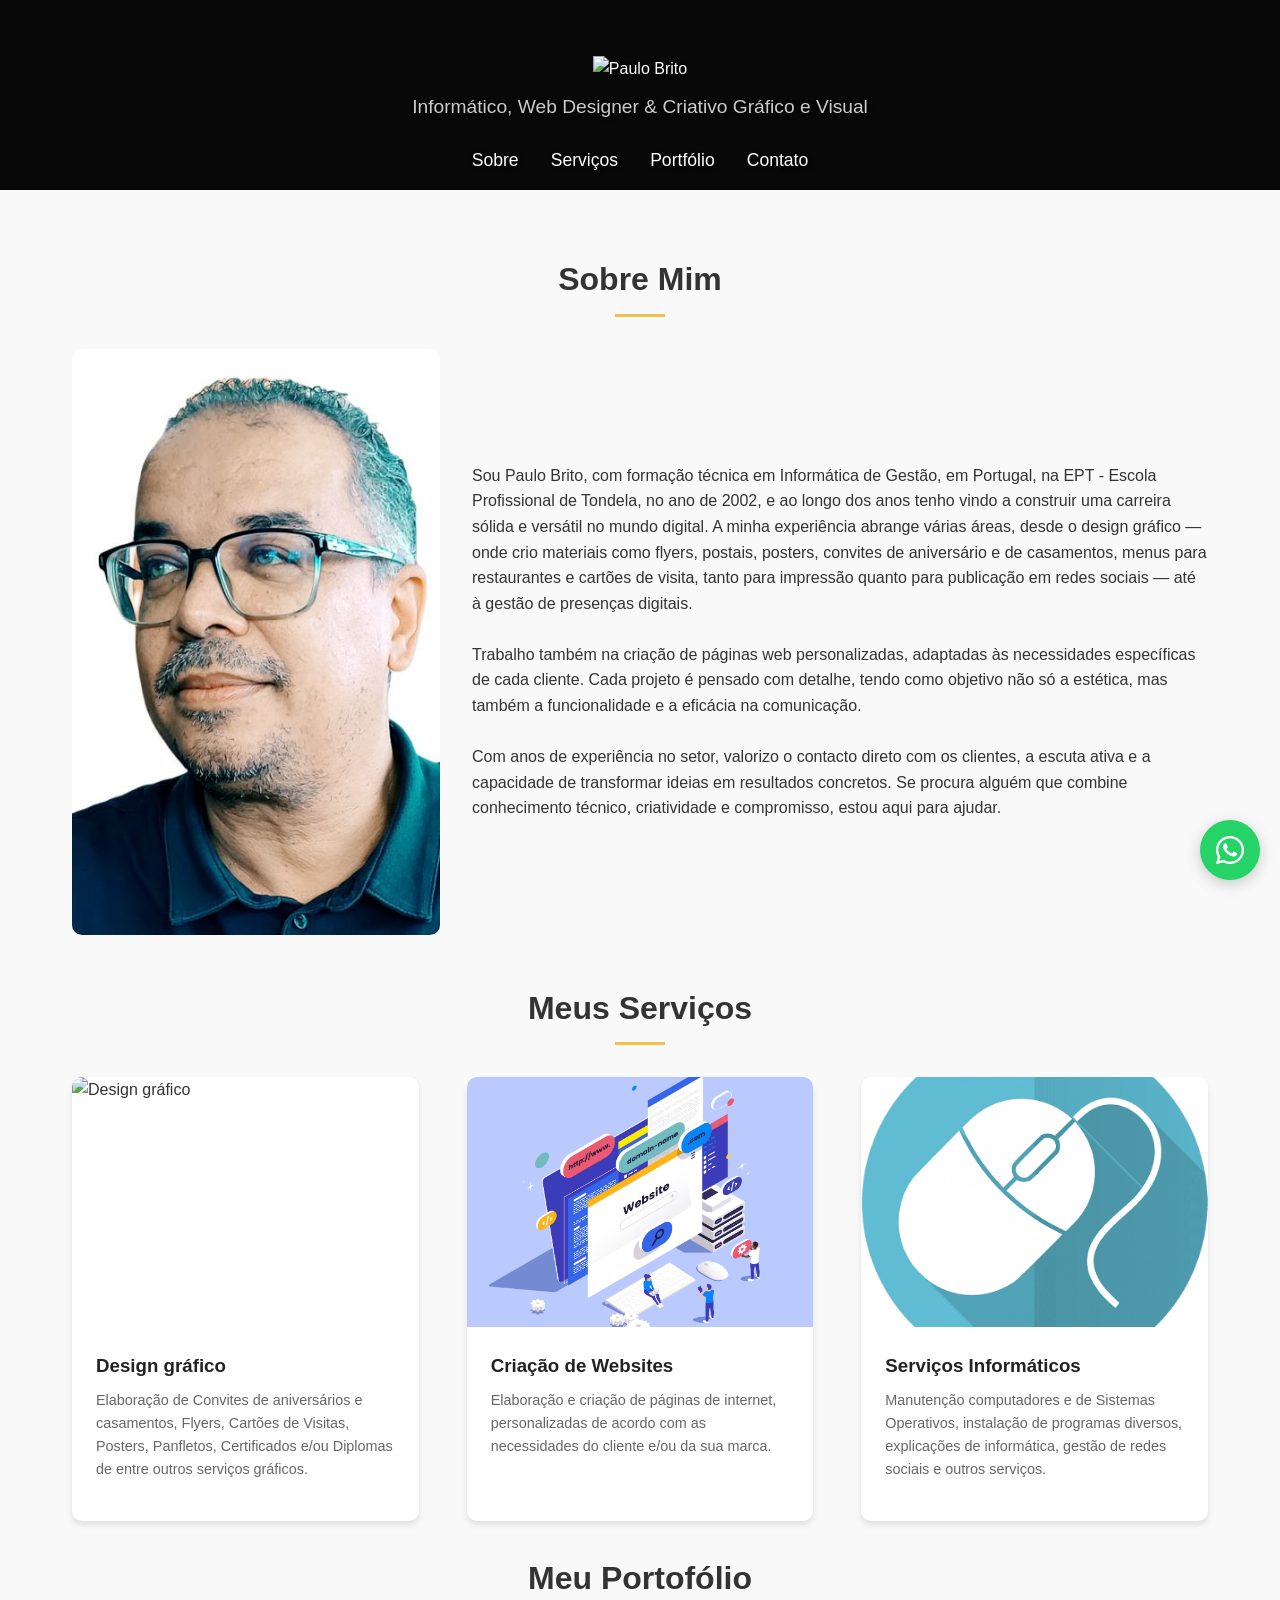
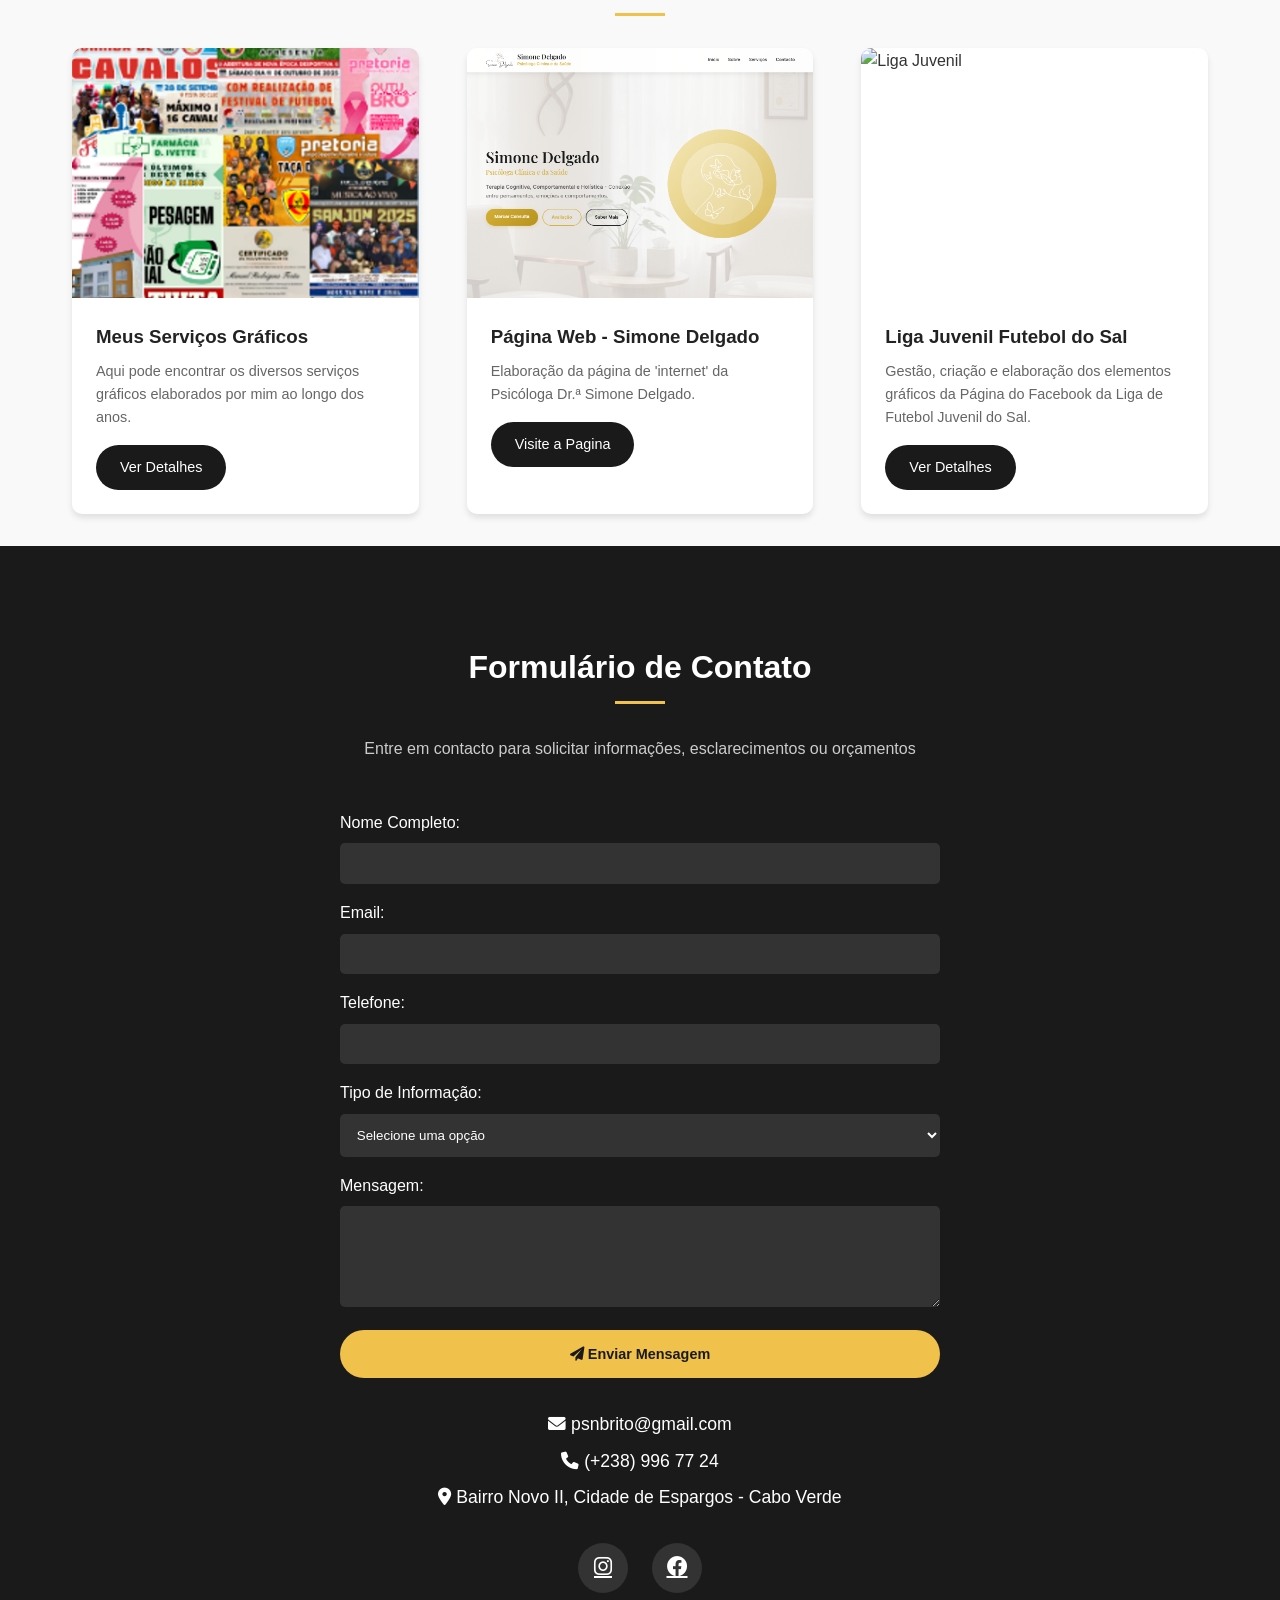
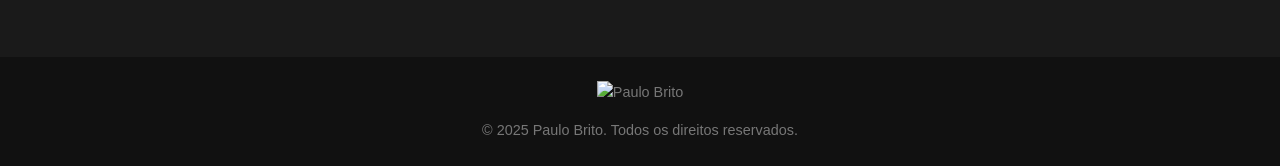
==== commit 89bbad67: "Alteração no - Sobre" ====
--- a/index.html
+++ b/index.html
@@ -33,7 +33,7 @@
                     <img src="image/paulo.jpg" alt="Paulo Brito">
                 </div>
                 <div class="about-text">
-                    <p>Sou Paulo Brito, com formação técnica de Informática de Gestão em Portugal, e ao longo dos anos tenho vindo a construir uma carreira sólida e versátil no mundo digital. A minha experiência abrange várias áreas, desde o design gráfico — onde crio materiais como flyers, postais, posters, convites de aniversário e de casamentos, menus para restaurantes e cartões de visita, tanto para impressão quanto para publicação em redes sociais — até à gestão de presenças digitais.</p><br> 
+                    <p>Sou Paulo Brito, com formação técnica em Informática de Gestão, em Portugal, na EPT - Escola Profissional de Tondela, no ano de 2002, e ao longo dos anos tenho vindo a construir uma carreira sólida e versátil no mundo digital. A minha experiência abrange várias áreas, desde o design gráfico — onde crio materiais como flyers, postais, posters, convites de aniversário e de casamentos, menus para restaurantes e cartões de visita, tanto para impressão quanto para publicação em redes sociais — até à gestão de presenças digitais.</p><br> 
                     <p>Trabalho também na criação de páginas web personalizadas, adaptadas às necessidades específicas de cada cliente. Cada projeto é pensado com detalhe, tendo como objetivo não só a estética, mas também a funcionalidade e a eficácia na comunicação.</p><br> 
                     <p>Com anos de experiência no setor, valorizo o contacto direto com os clientes, a escuta ativa e a capacidade de transformar ideias em resultados concretos. Se procura alguém que combine conhecimento técnico, criatividade e compromisso, estou aqui para ajudar.</p>
                 </div>
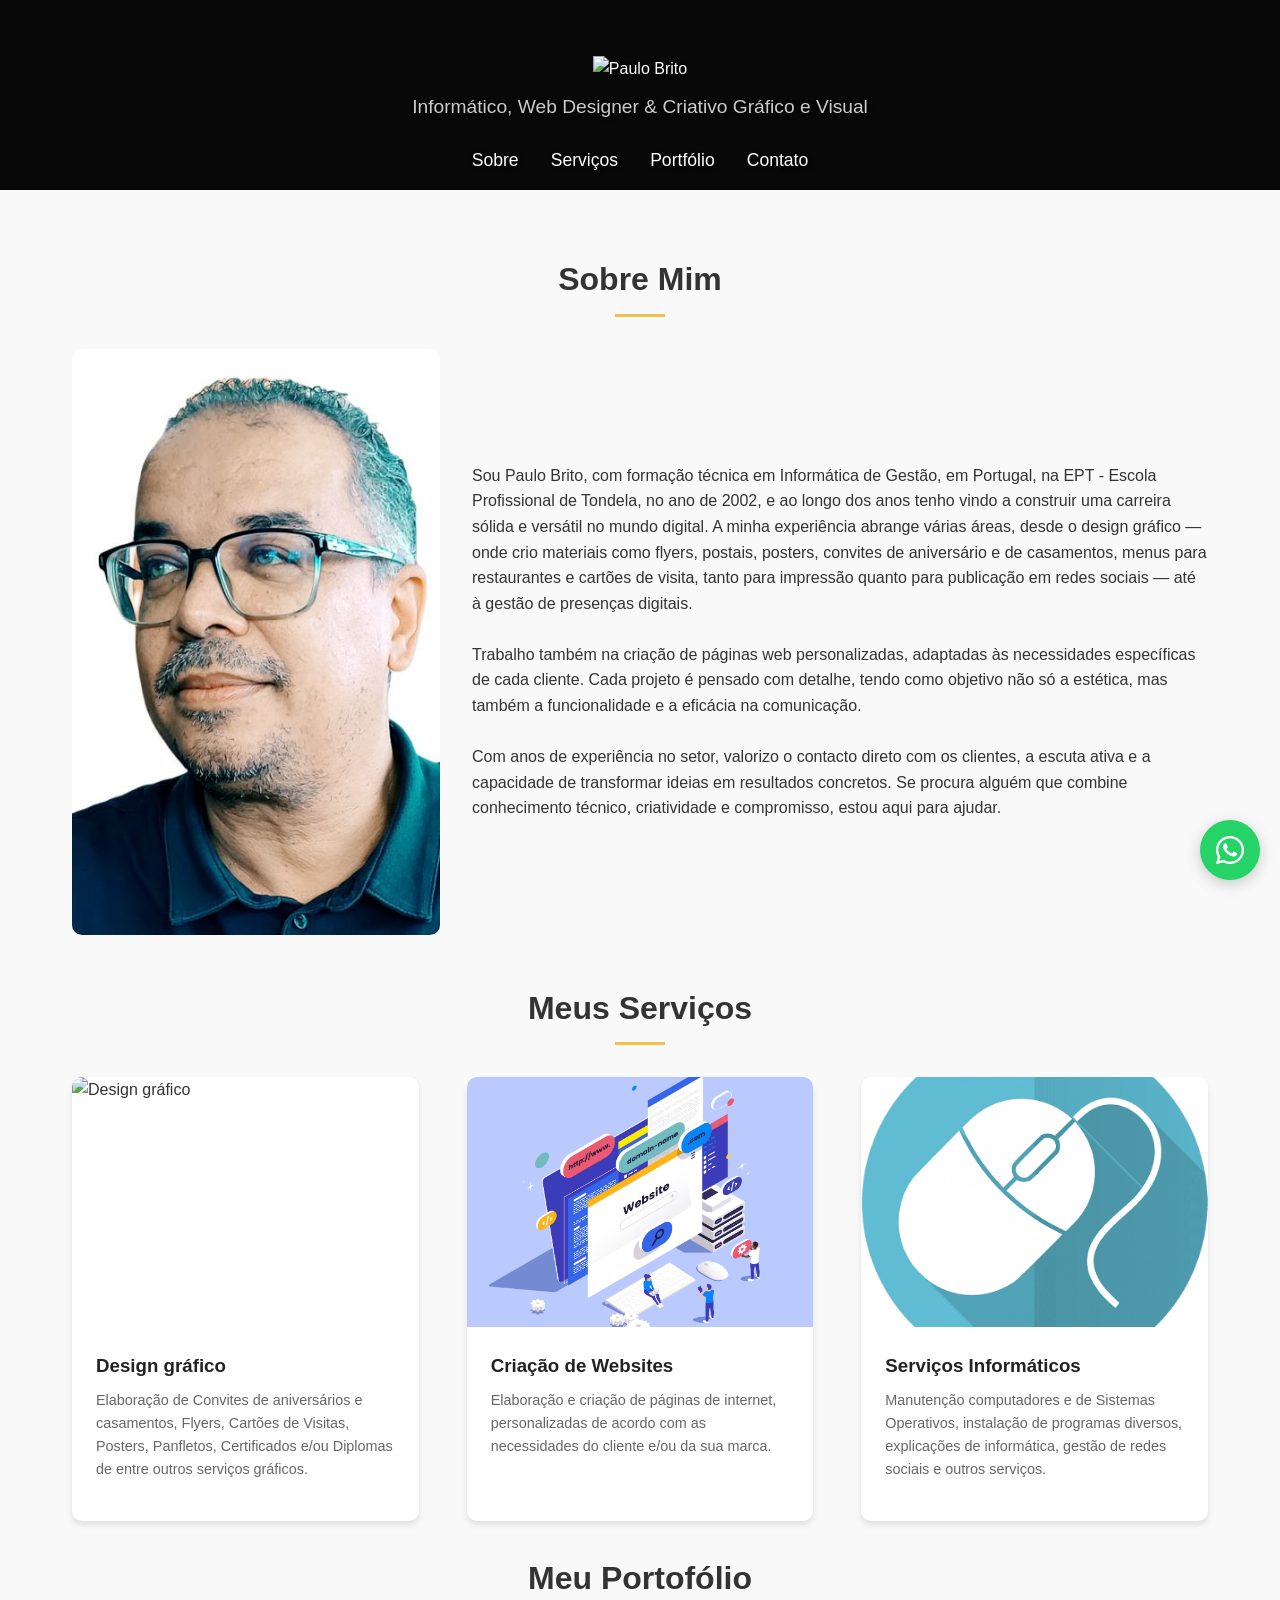
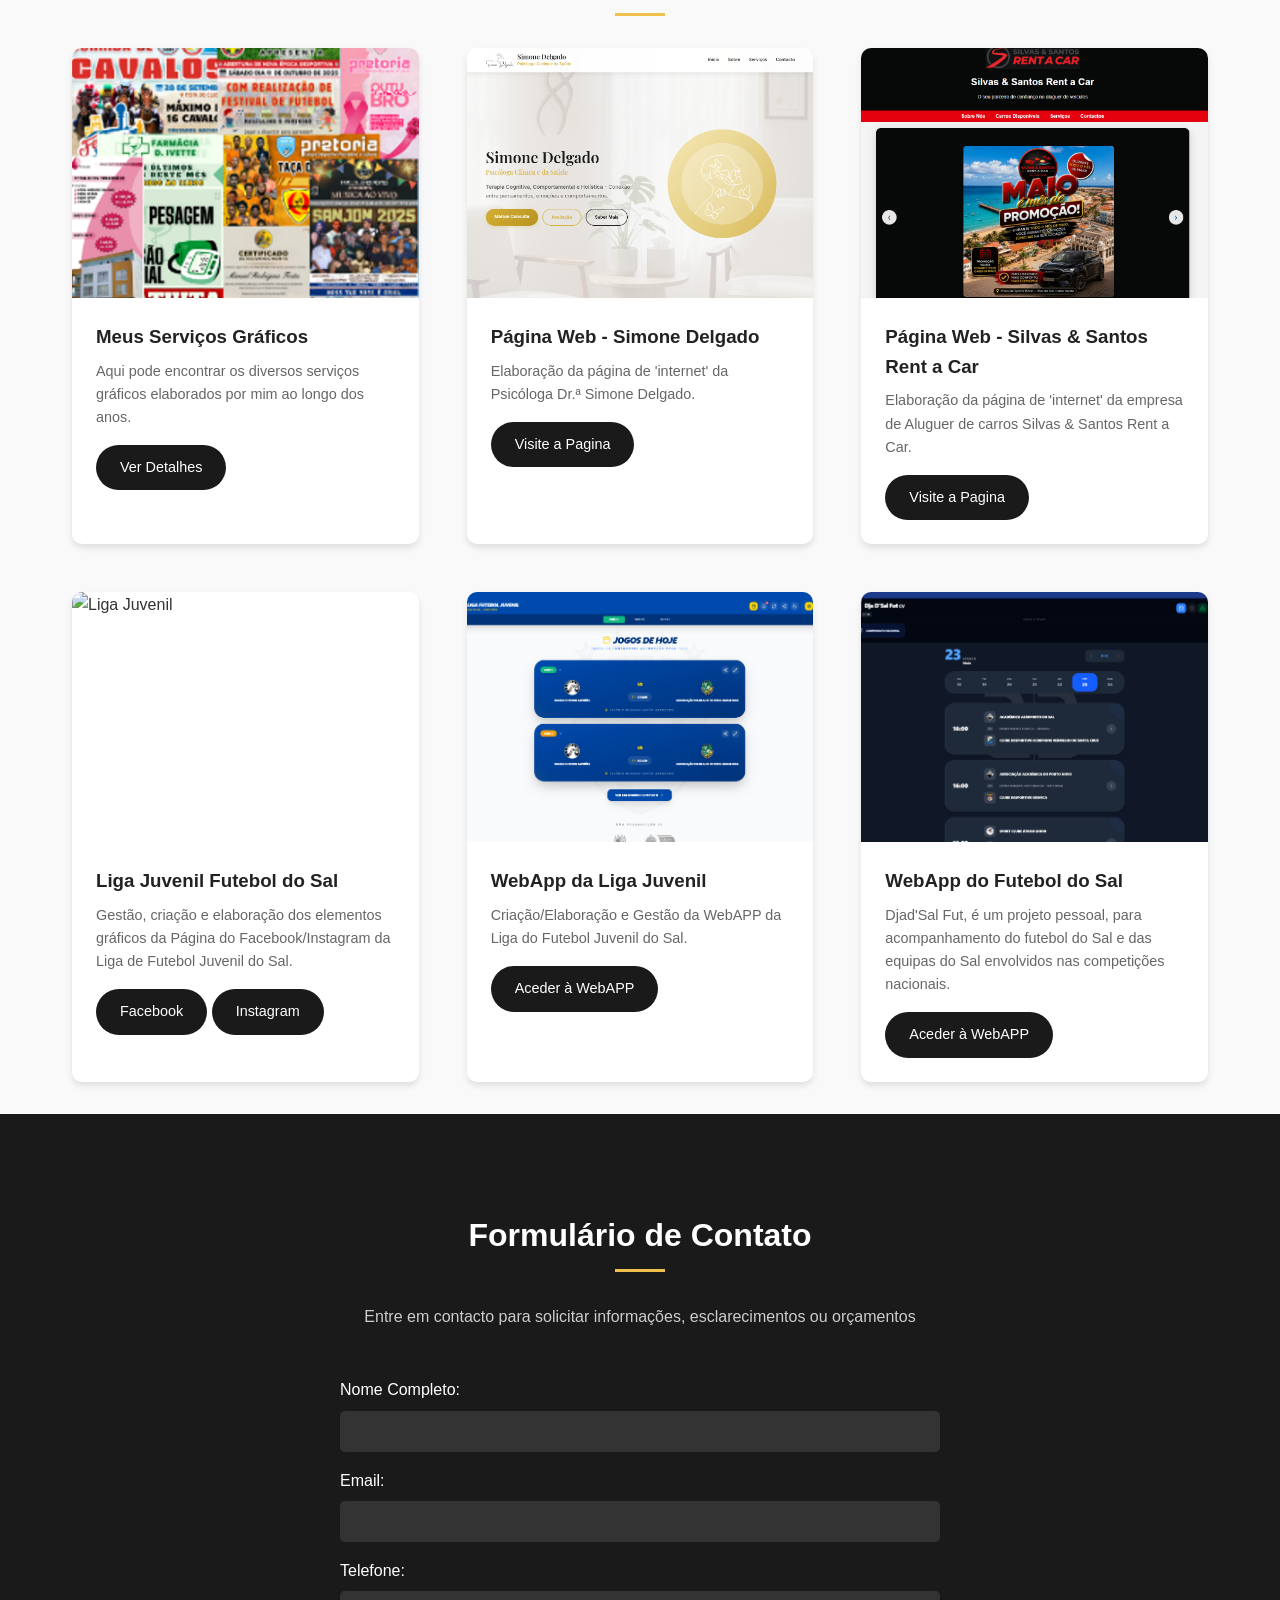
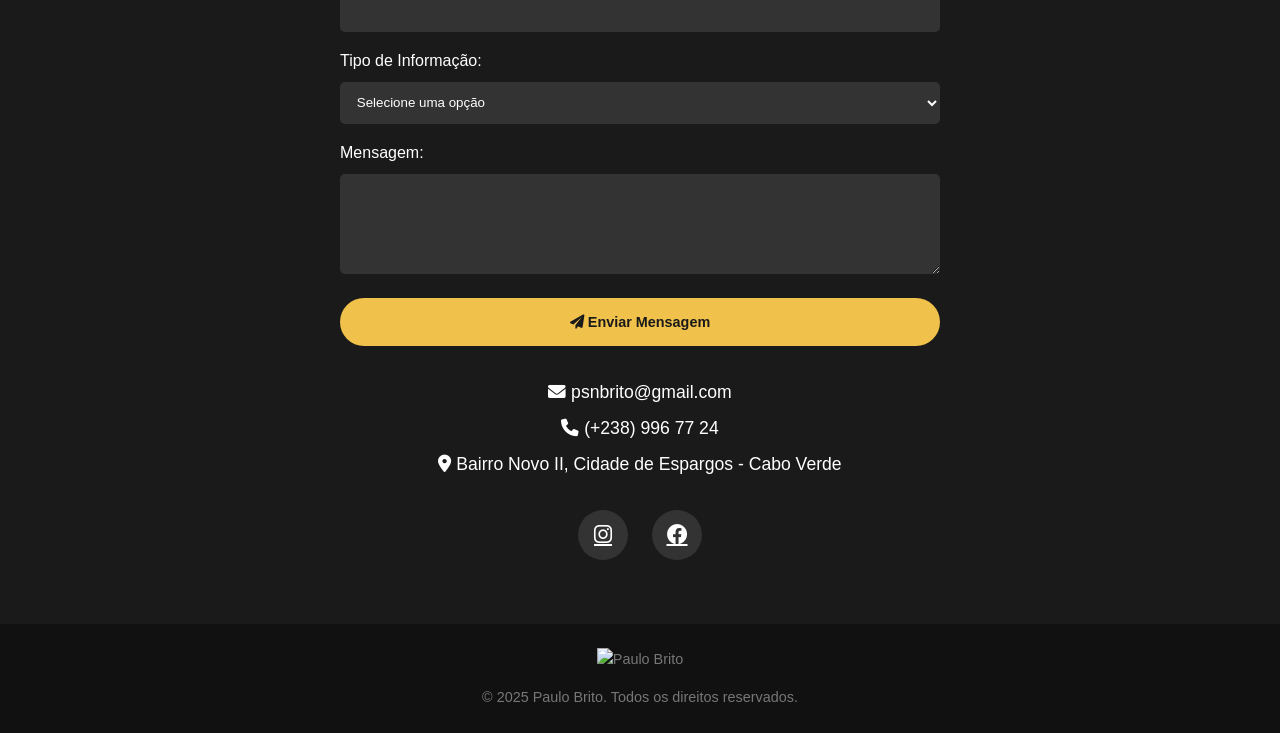
==== commit ad398510: "atualização da pagina" ====
--- a/index.html
+++ b/index.html
@@ -102,14 +102,49 @@
 
                 <div class="portfolio-item">
                     <div class="portfolio-image">
+                        <img src="image/websilvas.png" alt="Silvas & Santos Rent a Car" class="portfolio-img">
+                    </div>
+                    <div class="portfolio-info">
+                        <h3>Página Web - Silvas & Santos Rent a Car</h3>
+                        <p>Elaboração da página de 'internet' da empresa de Aluguer de carros Silvas & Santos Rent a Car.</p>
+                        <a href="https://silvassantosrent.cv/" class="btn" target="_blank">Visite a Pagina</a>
+                    </div>
+                </div>                
+
+                <div class="portfolio-item">
+                    <div class="portfolio-image">
                         <img src="image/Logo Liga.jpg" alt="Liga Juvenil" class="portfolio-img">
                     </div>
                     <div class="portfolio-info">
                         <h3>Liga Juvenil Futebol do Sal</h3>
-                        <p>Gestão, criação e elaboração dos elementos gráficos da Página do Facebook da Liga de Futebol Juvenil do Sal.</p>
-                        <a href="https://www.facebook.com/ligafuteboljuvenilsal" class="btn" target="_blank">Ver Detalhes</a>
-                    </div>
-                </div>
+                        <p>Gestão, criação e elaboração dos elementos gráficos da Página do Facebook/Instagram da Liga de Futebol Juvenil do Sal.</p>
+                        <a href="https://www.facebook.com/ligafuteboljuvenilsal" class="btn" target="_blank">Facebook</a>
+                        <a href="https://www.instagram.com/liga_juvenil_sal" class="btn" target="_blank">Instagram</a>
+                    </div>
+                </div>
+
+                <div class="portfolio-item">
+                    <div class="portfolio-image">
+                        <img src="image/webapplfjsal.png" alt="WebApp Liga Juvenil Sal" class="portfolio-img">
+                    </div>
+                    <div class="portfolio-info">
+                        <h3>WebApp da Liga Juvenil</h3>
+                        <p>Criação/Elaboração e Gestão da WebAPP da Liga do Futebol Juvenil do Sal.</p>
+                        <a href="https://ligajuvenilsal.cv/" class="btn" target="_blank">Aceder à WebAPP</a>
+                    </div>
+                </div>
+
+                <div class="portfolio-item">
+                    <div class="portfolio-image">
+                        <img src="image/webappfutdjdsal.png" alt="WebApp Futebol Djad'Sal" class="portfolio-img">
+                    </div>
+                    <div class="portfolio-info">
+                        <h3>WebApp do Futebol do Sal</h3>
+                        <p>Djad'Sal Fut, é um projeto pessoal, para acompanhamento do futebol do Sal e das equipas do Sal envolvidos nas competições nacionais.</p>
+                        <a href="https://ligajuvenilsal.cv/" class="btn" target="_blank">Aceder à WebAPP</a>
+                    </div>
+                </div>             
+                
             </div> 
         </section>
     </div>
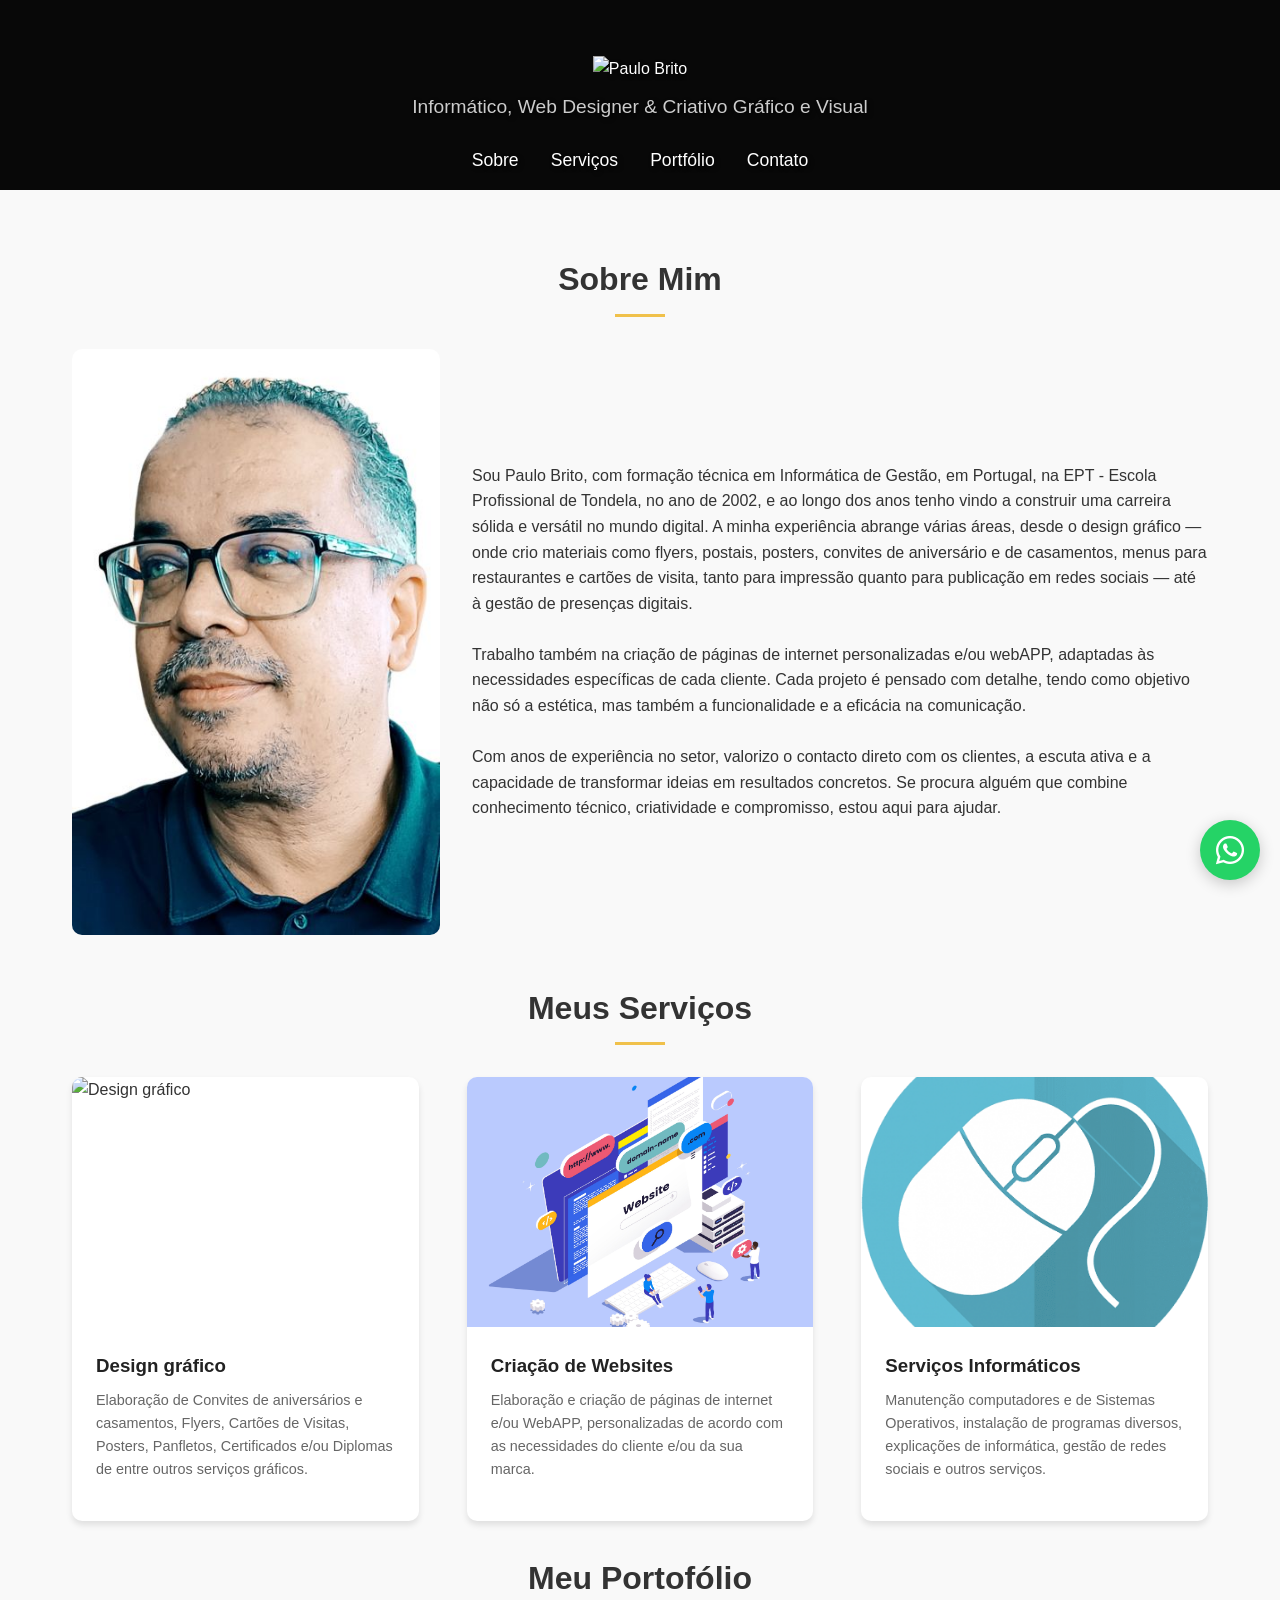
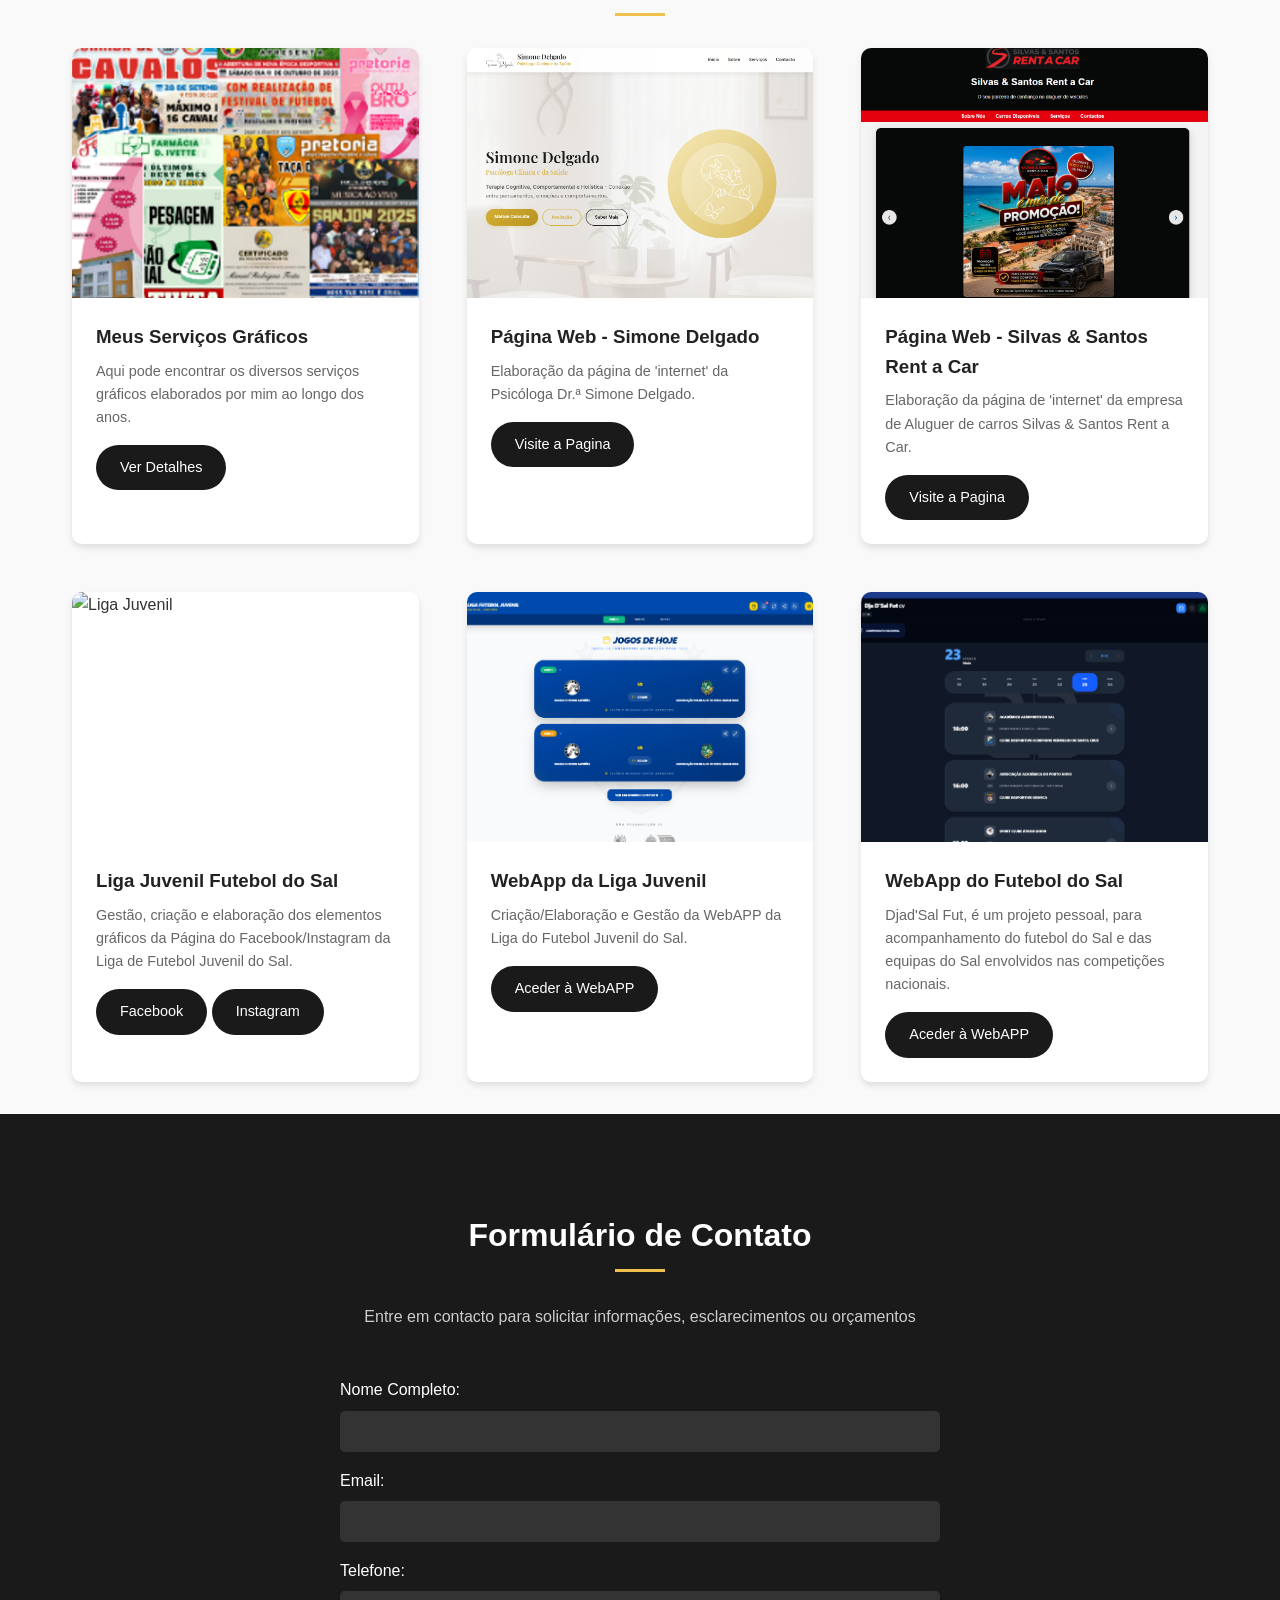
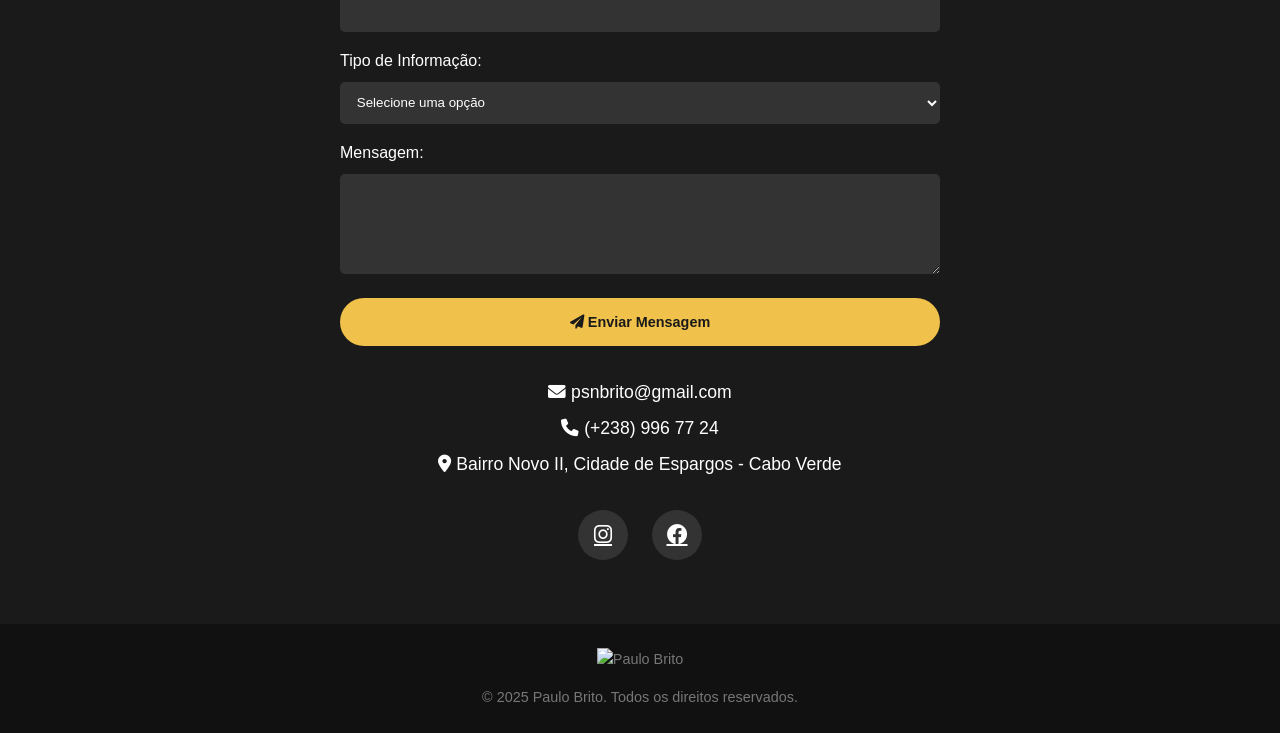
==== commit 3b79e868: "correção 2" ====
--- a/index.html
+++ b/index.html
@@ -34,7 +34,7 @@
                 </div>
                 <div class="about-text">
                     <p>Sou Paulo Brito, com formação técnica em Informática de Gestão, em Portugal, na EPT - Escola Profissional de Tondela, no ano de 2002, e ao longo dos anos tenho vindo a construir uma carreira sólida e versátil no mundo digital. A minha experiência abrange várias áreas, desde o design gráfico — onde crio materiais como flyers, postais, posters, convites de aniversário e de casamentos, menus para restaurantes e cartões de visita, tanto para impressão quanto para publicação em redes sociais — até à gestão de presenças digitais.</p><br> 
-                    <p>Trabalho também na criação de páginas web personalizadas, adaptadas às necessidades específicas de cada cliente. Cada projeto é pensado com detalhe, tendo como objetivo não só a estética, mas também a funcionalidade e a eficácia na comunicação.</p><br> 
+                    <p>Trabalho também na criação de páginas de internet personalizadas e/ou webAPP, adaptadas às necessidades específicas de cada cliente. Cada projeto é pensado com detalhe, tendo como objetivo não só a estética, mas também a funcionalidade e a eficácia na comunicação.</p><br> 
                     <p>Com anos de experiência no setor, valorizo o contacto direto com os clientes, a escuta ativa e a capacidade de transformar ideias em resultados concretos. Se procura alguém que combine conhecimento técnico, criatividade e compromisso, estou aqui para ajudar.</p>
                 </div>
             </div>
@@ -59,7 +59,7 @@
                     </div>
                     <div class="portfolio-info">
                         <h3>Criação de Websites</h3>
-                        <p>Elaboração e criação de páginas de internet, personalizadas de acordo com as necessidades do cliente e/ou da sua marca.</p>
+                        <p>Elaboração e criação de páginas de internet e/ou WebAPP, personalizadas de acordo com as necessidades do cliente e/ou da sua marca.</p>
                     </div>
                 </div>
 
@@ -141,7 +141,7 @@
                     <div class="portfolio-info">
                         <h3>WebApp do Futebol do Sal</h3>
                         <p>Djad'Sal Fut, é um projeto pessoal, para acompanhamento do futebol do Sal e das equipas do Sal envolvidos nas competições nacionais.</p>
-                        <a href="https://ligajuvenilsal.cv/" class="btn" target="_blank">Aceder à WebAPP</a>
+                        <a href="https://futebolsal.netlify.app/" class="btn" target="_blank">Aceder à WebAPP</a>
                     </div>
                 </div>             
                 
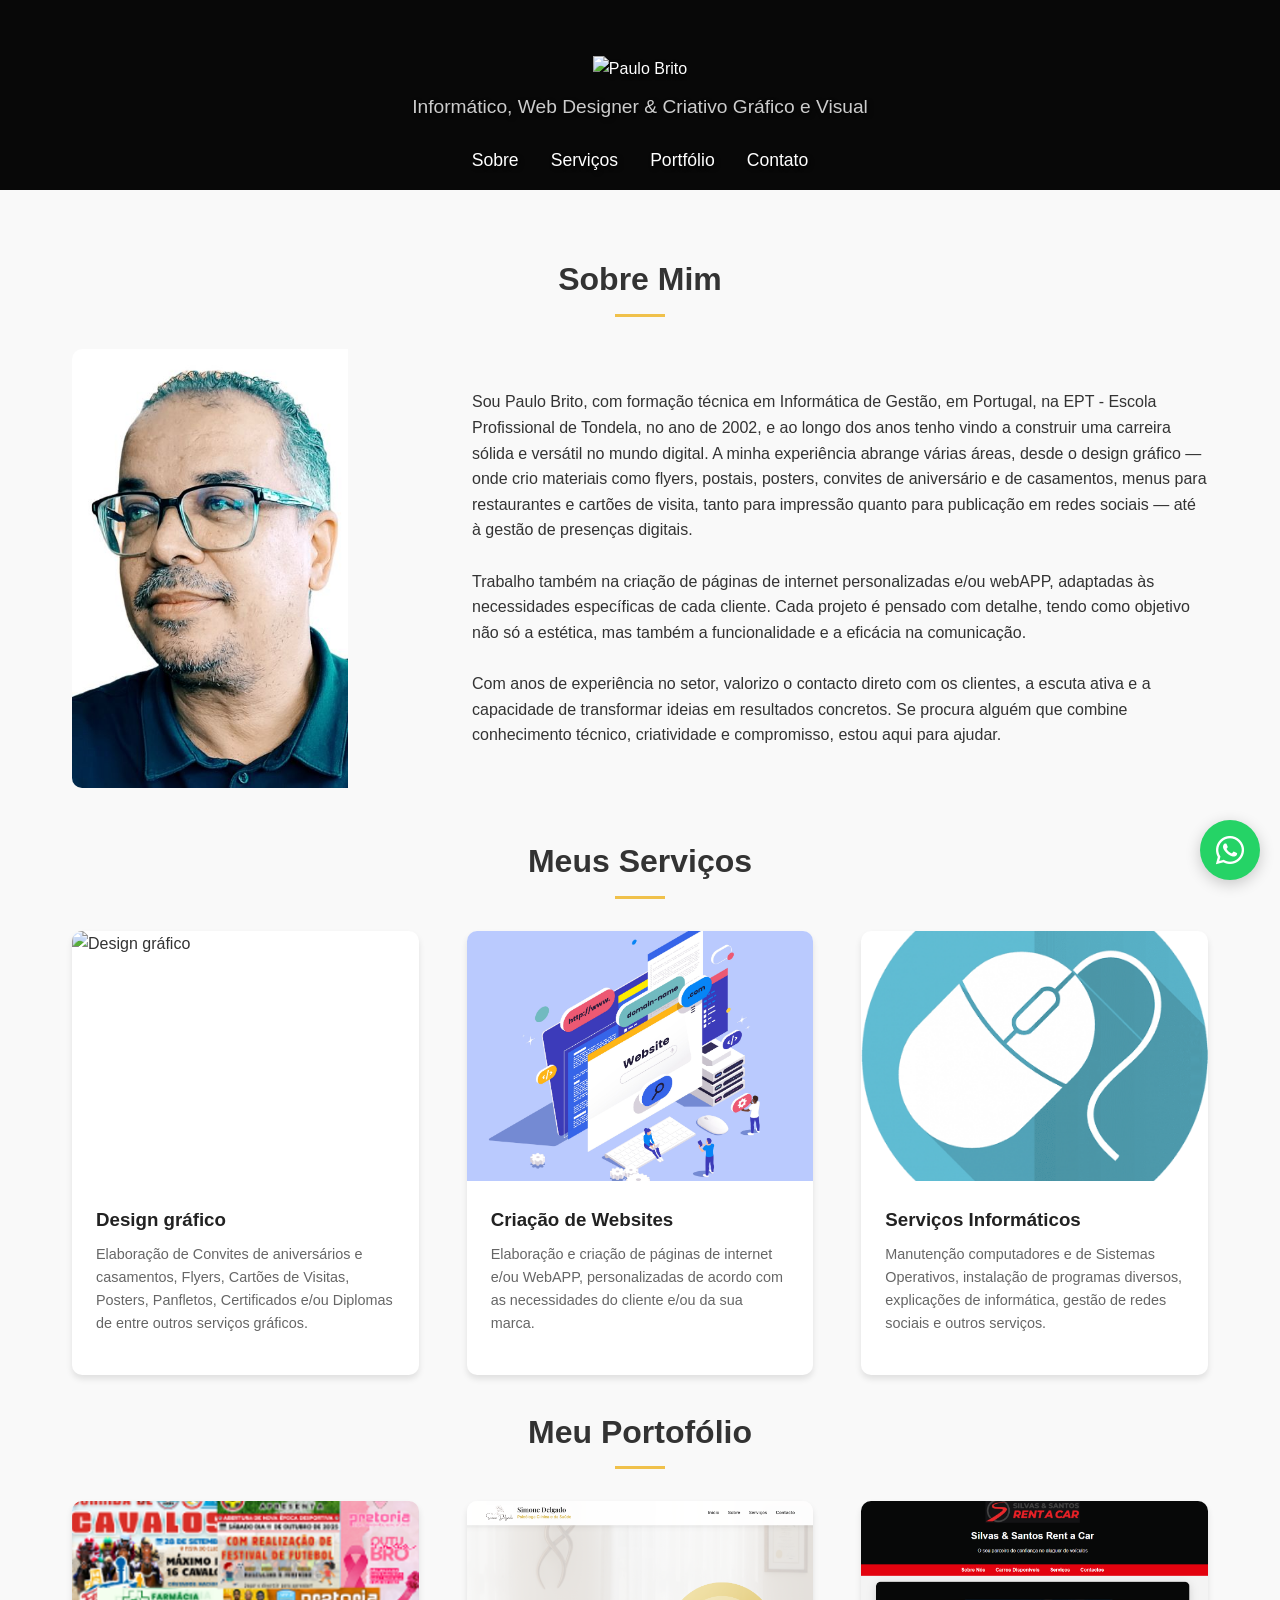
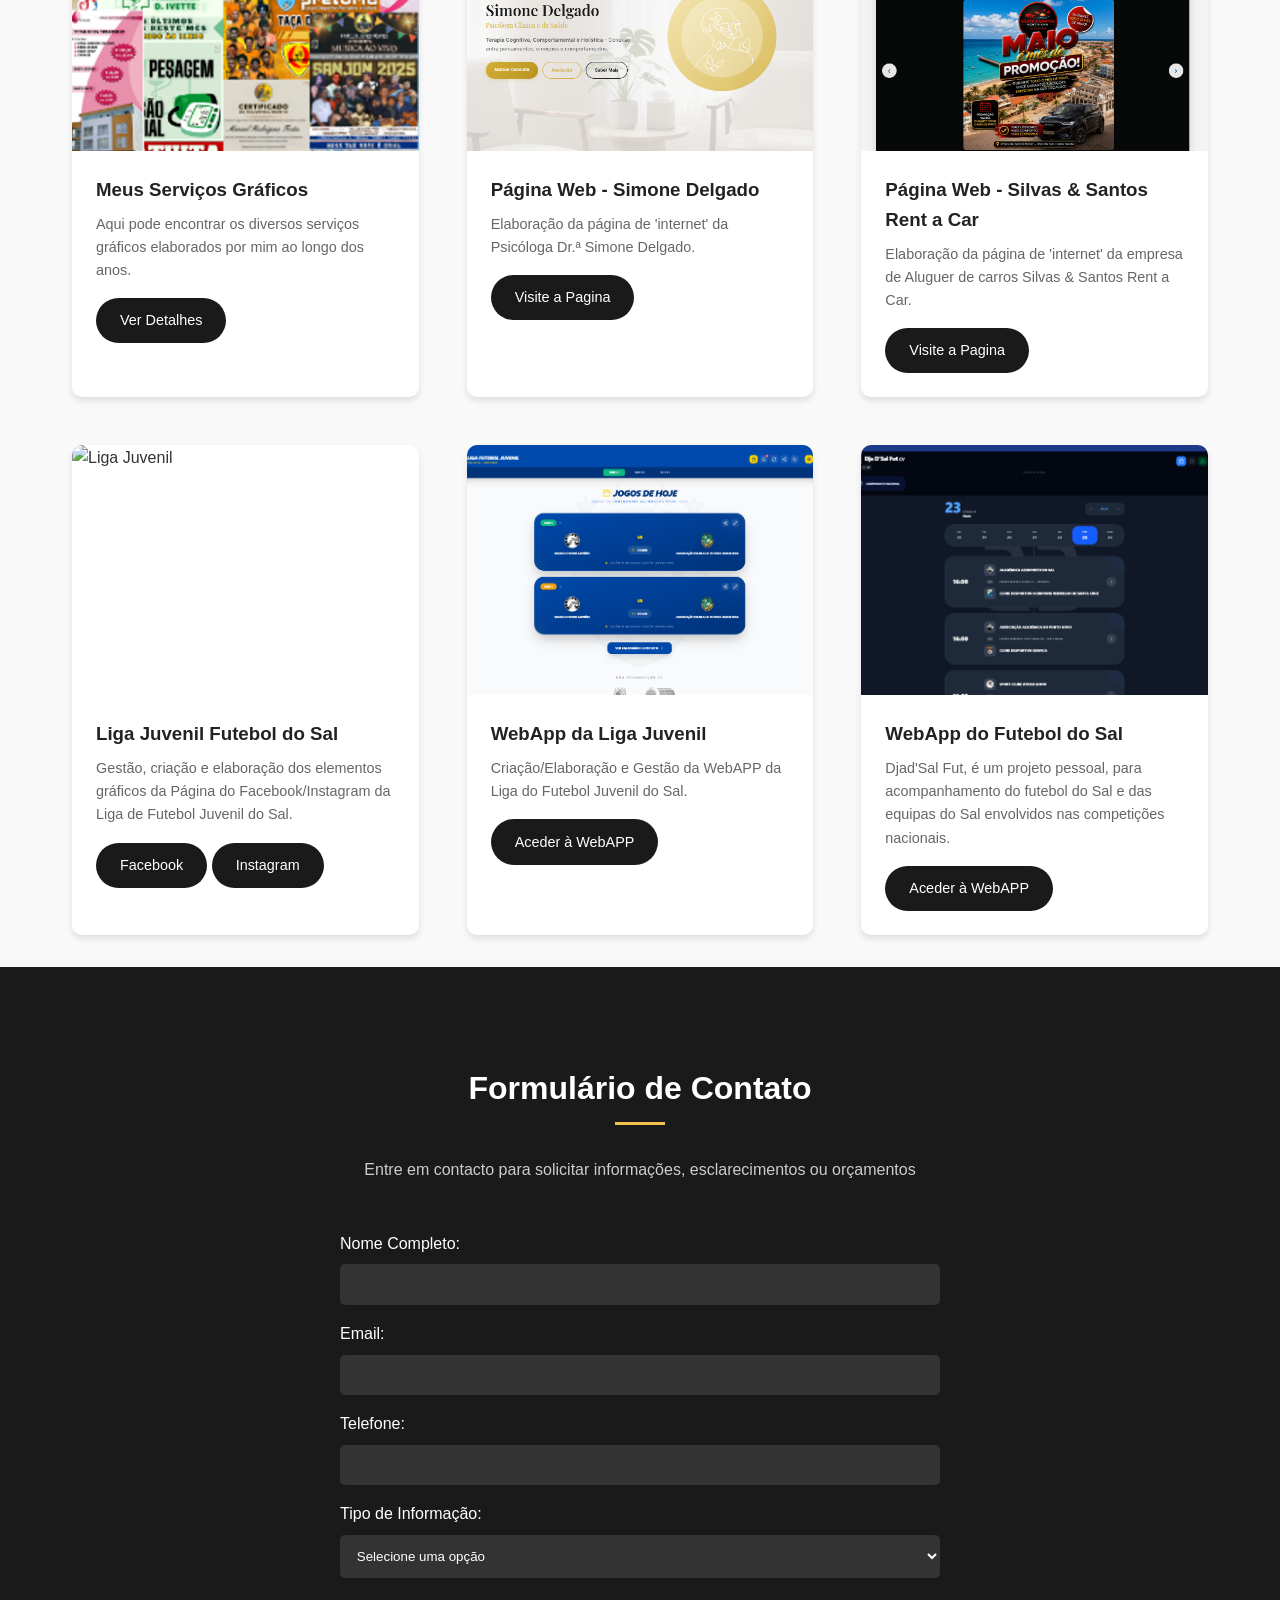
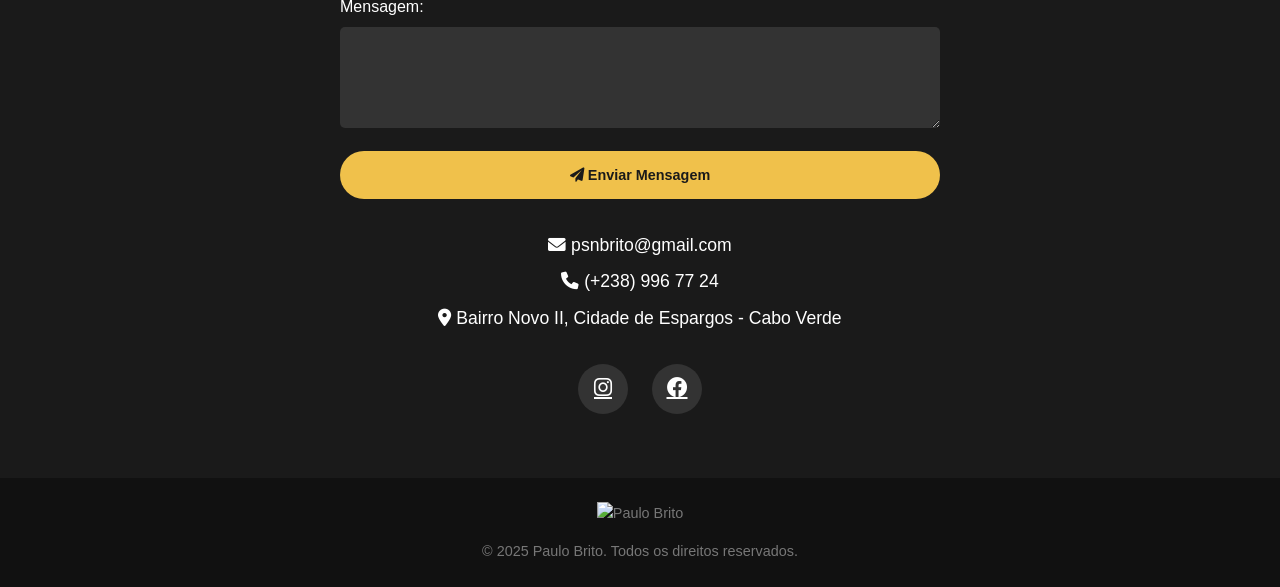
==== commit 17755885: "corr3" ====
--- a/index.html
+++ b/index.html
@@ -30,7 +30,7 @@
             <h2 class="section-title">Sobre Mim</h2>
             <div class="about-section">
                 <div class="about-image">
-                    <img src="image/paulo.jpg" alt="Paulo Brito">
+                    <img src="image/paulo.jpg" alt="Este sou eu, Paulo Brito">
                 </div>
                 <div class="about-text">
                     <p>Sou Paulo Brito, com formação técnica em Informática de Gestão, em Portugal, na EPT - Escola Profissional de Tondela, no ano de 2002, e ao longo dos anos tenho vindo a construir uma carreira sólida e versátil no mundo digital. A minha experiência abrange várias áreas, desde o design gráfico — onde crio materiais como flyers, postais, posters, convites de aniversário e de casamentos, menus para restaurantes e cartões de visita, tanto para impressão quanto para publicação em redes sociais — até à gestão de presenças digitais.</p><br> 
--- a/css/style.css
+++ b/css/style.css
@@ -121,7 +121,7 @@
 }
 
 .about-image img {
-    width: 100%;
+    width: 75%;
     height: auto;
     display: block;
 }
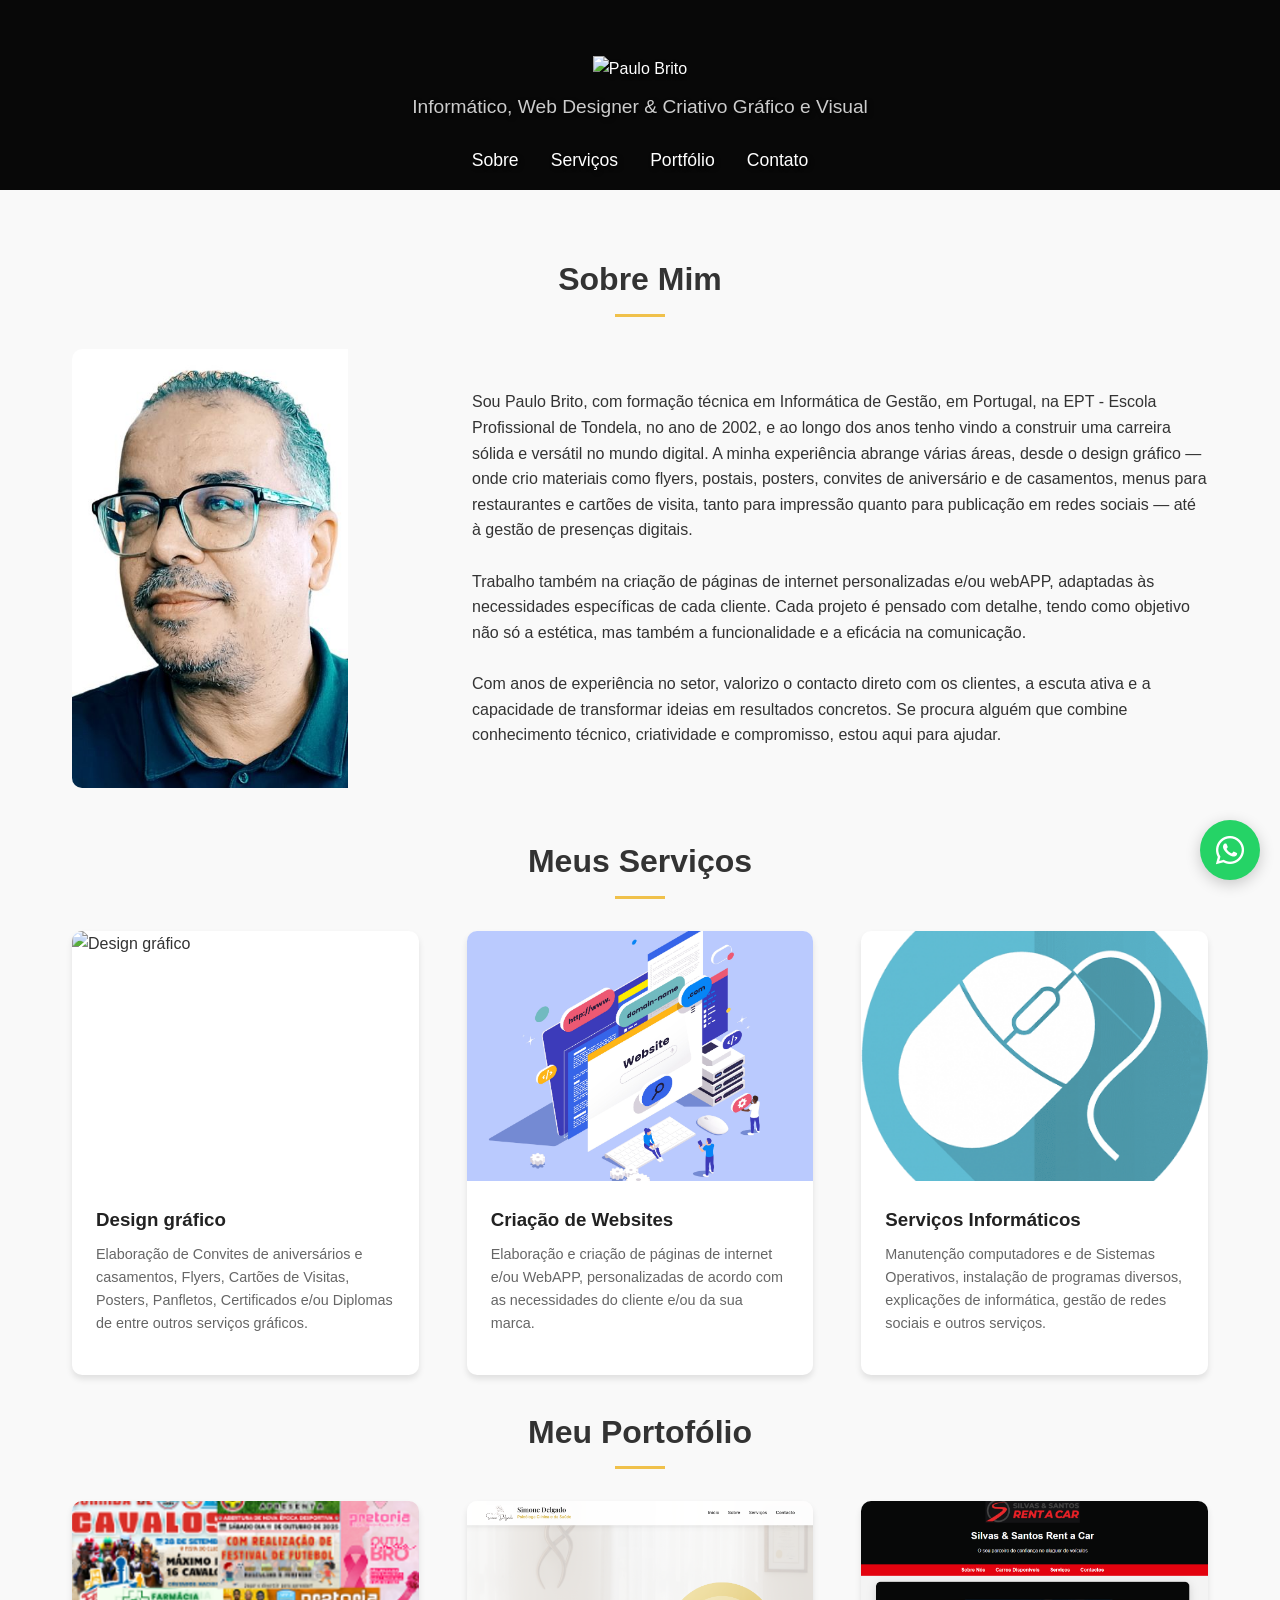
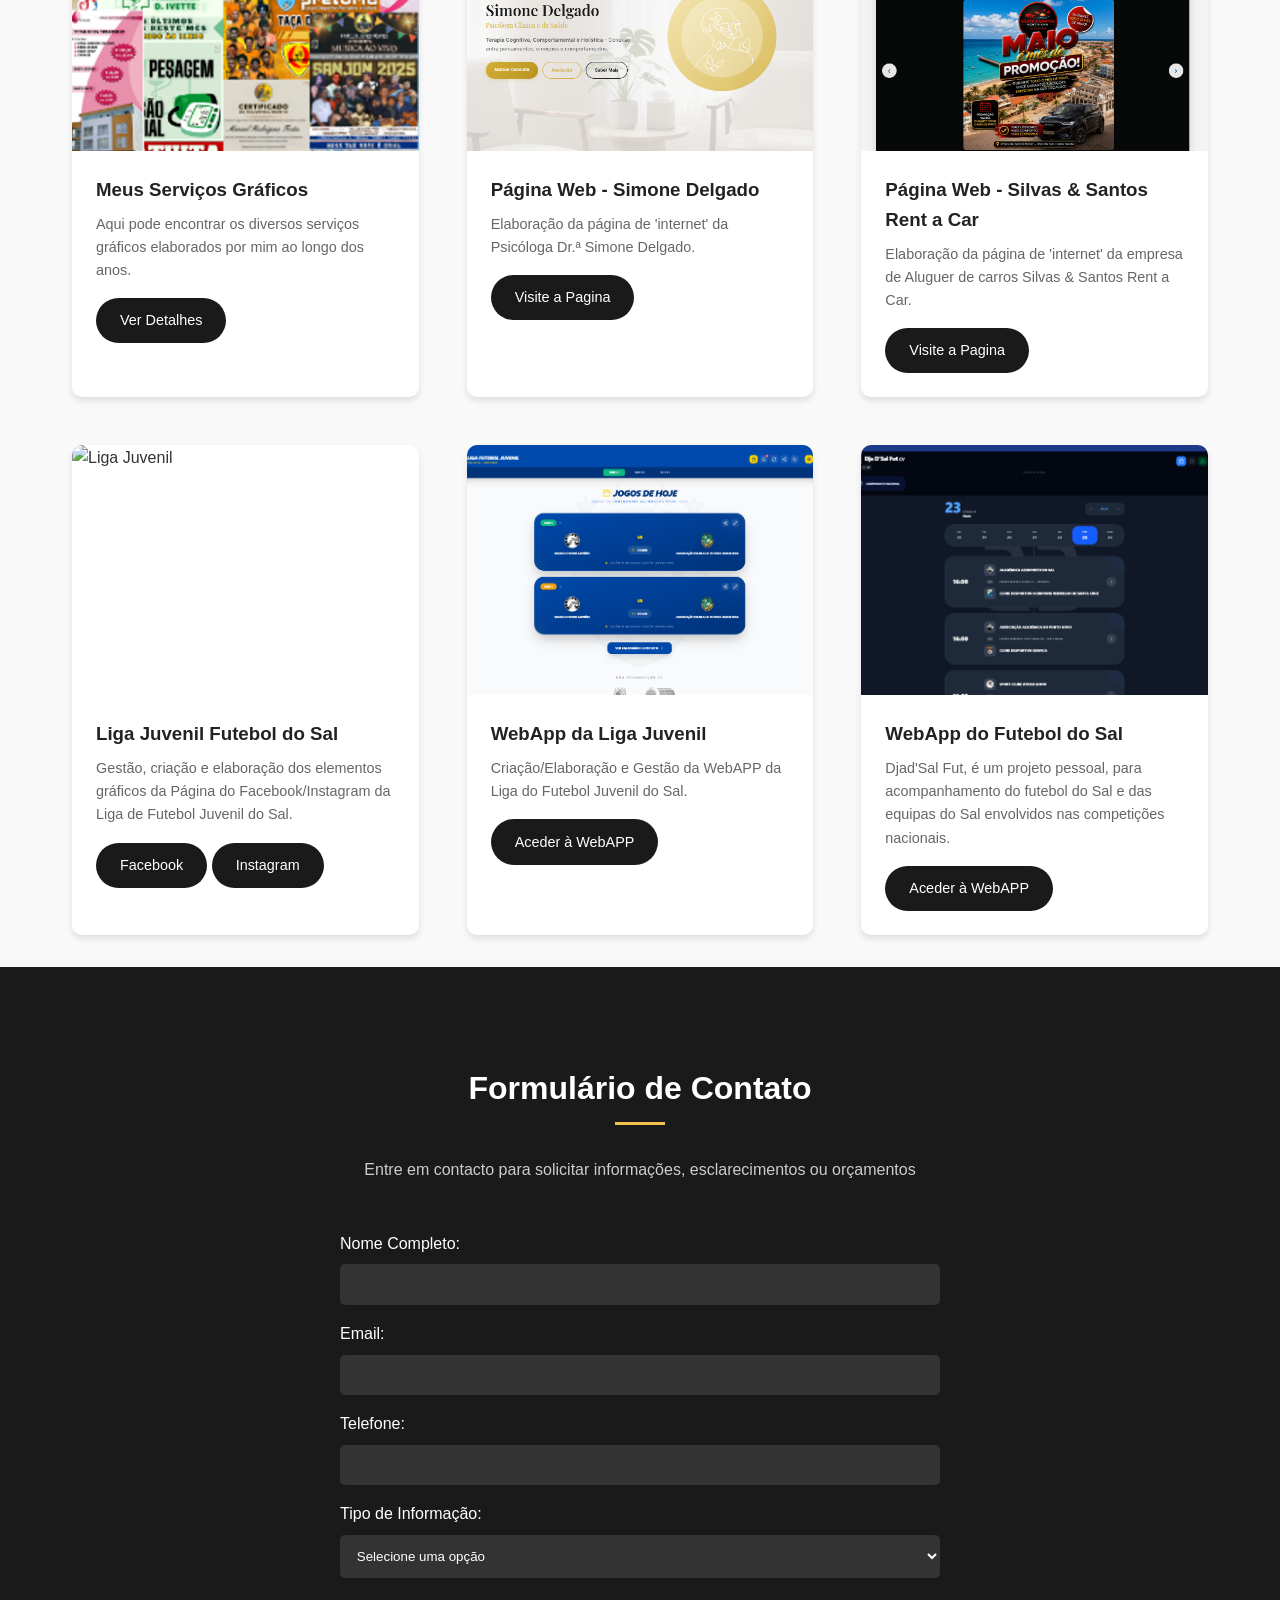
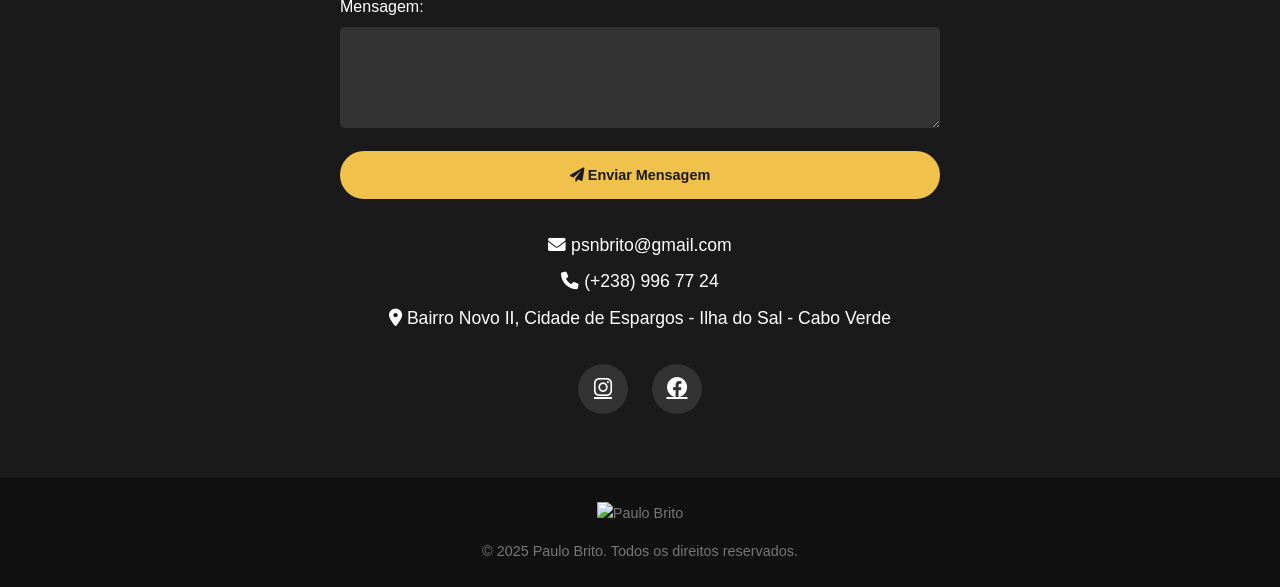
==== commit d5a921e8: "Endereço" ====
--- a/index.html
+++ b/index.html
@@ -196,7 +196,7 @@
             <div class="contact-info">
                 <p><i class="fas fa-envelope"></i> psnbrito@gmail.com</p>
                 <p><i class="fas fa-phone"></i> (+238) 996 77 24</p>
-                <p><i class="fas fa-map-marker-alt"></i> Bairro Novo II, Cidade de Espargos - Cabo Verde</p>
+                <p><i class="fas fa-map-marker-alt"></i> Bairro Novo II, Cidade de Espargos - Ilha do Sal - Cabo Verde</p>
             </div>
 
             <div class="social-links">
